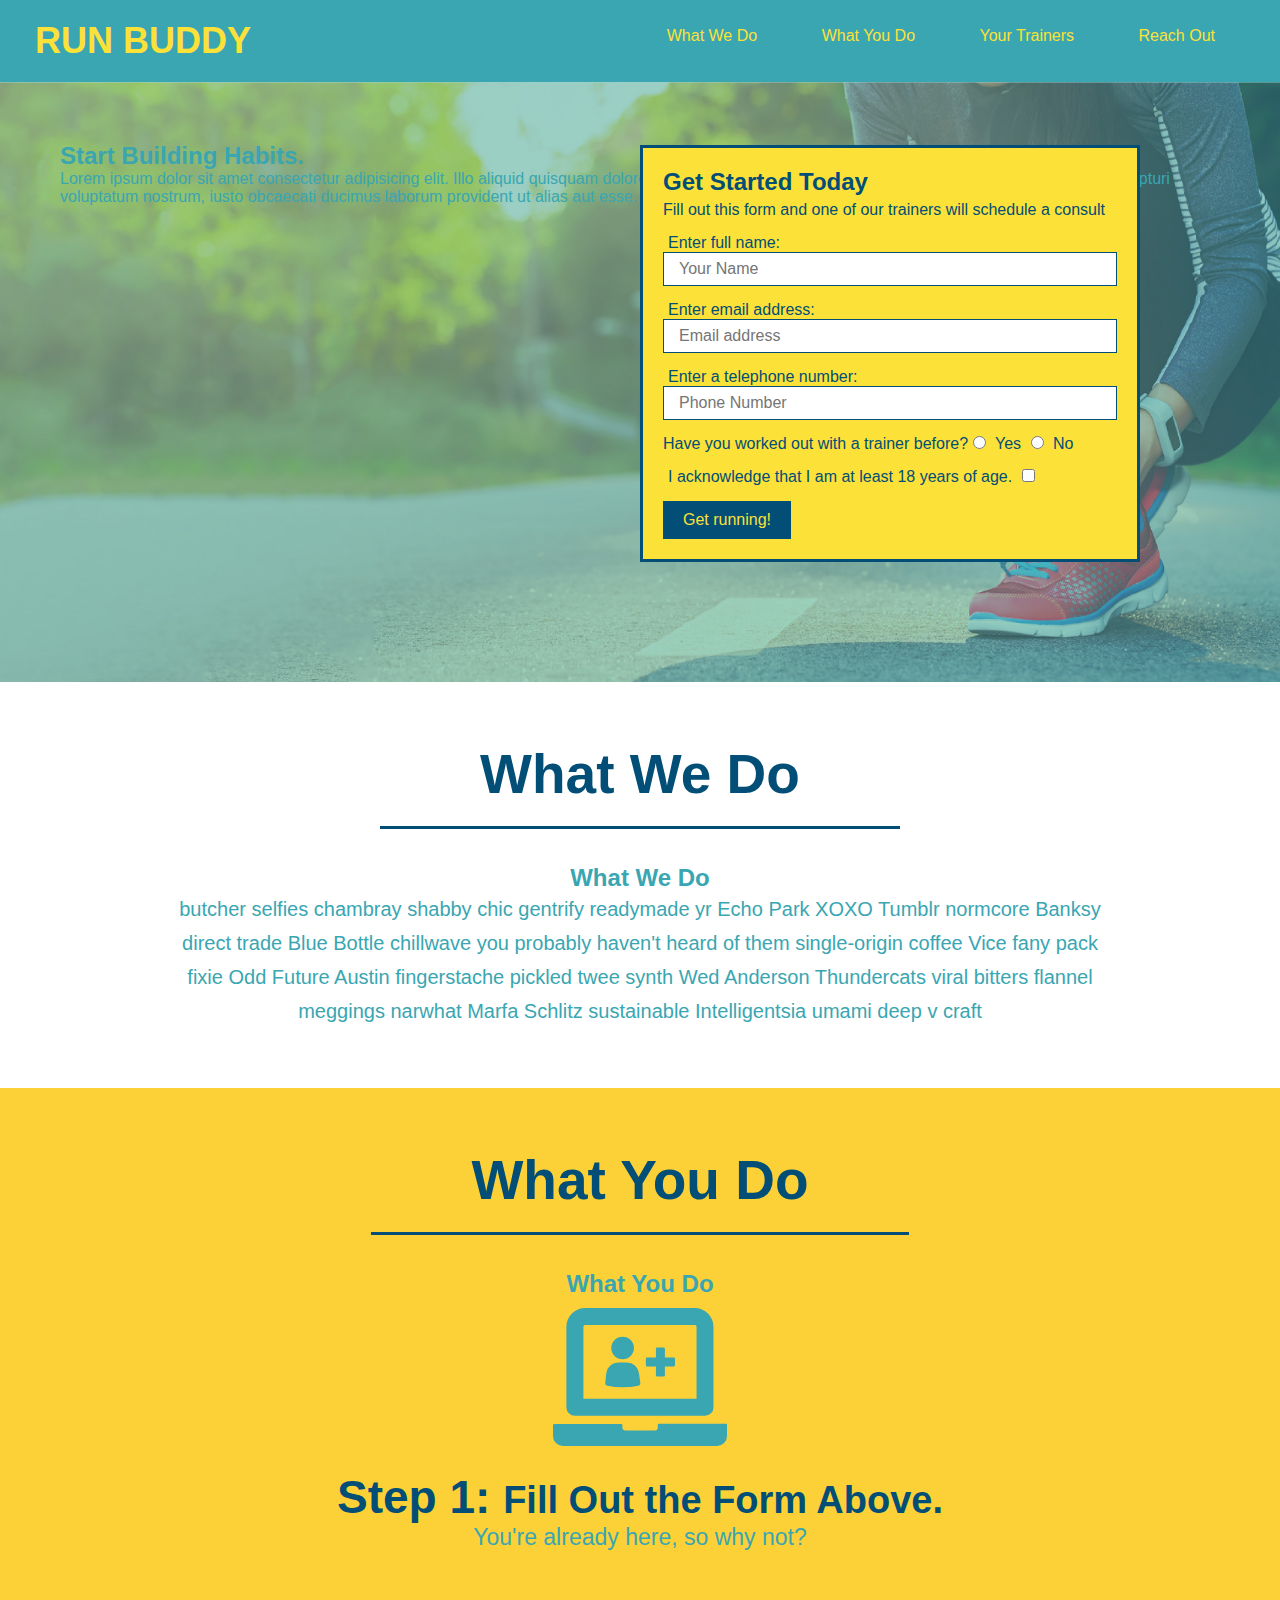
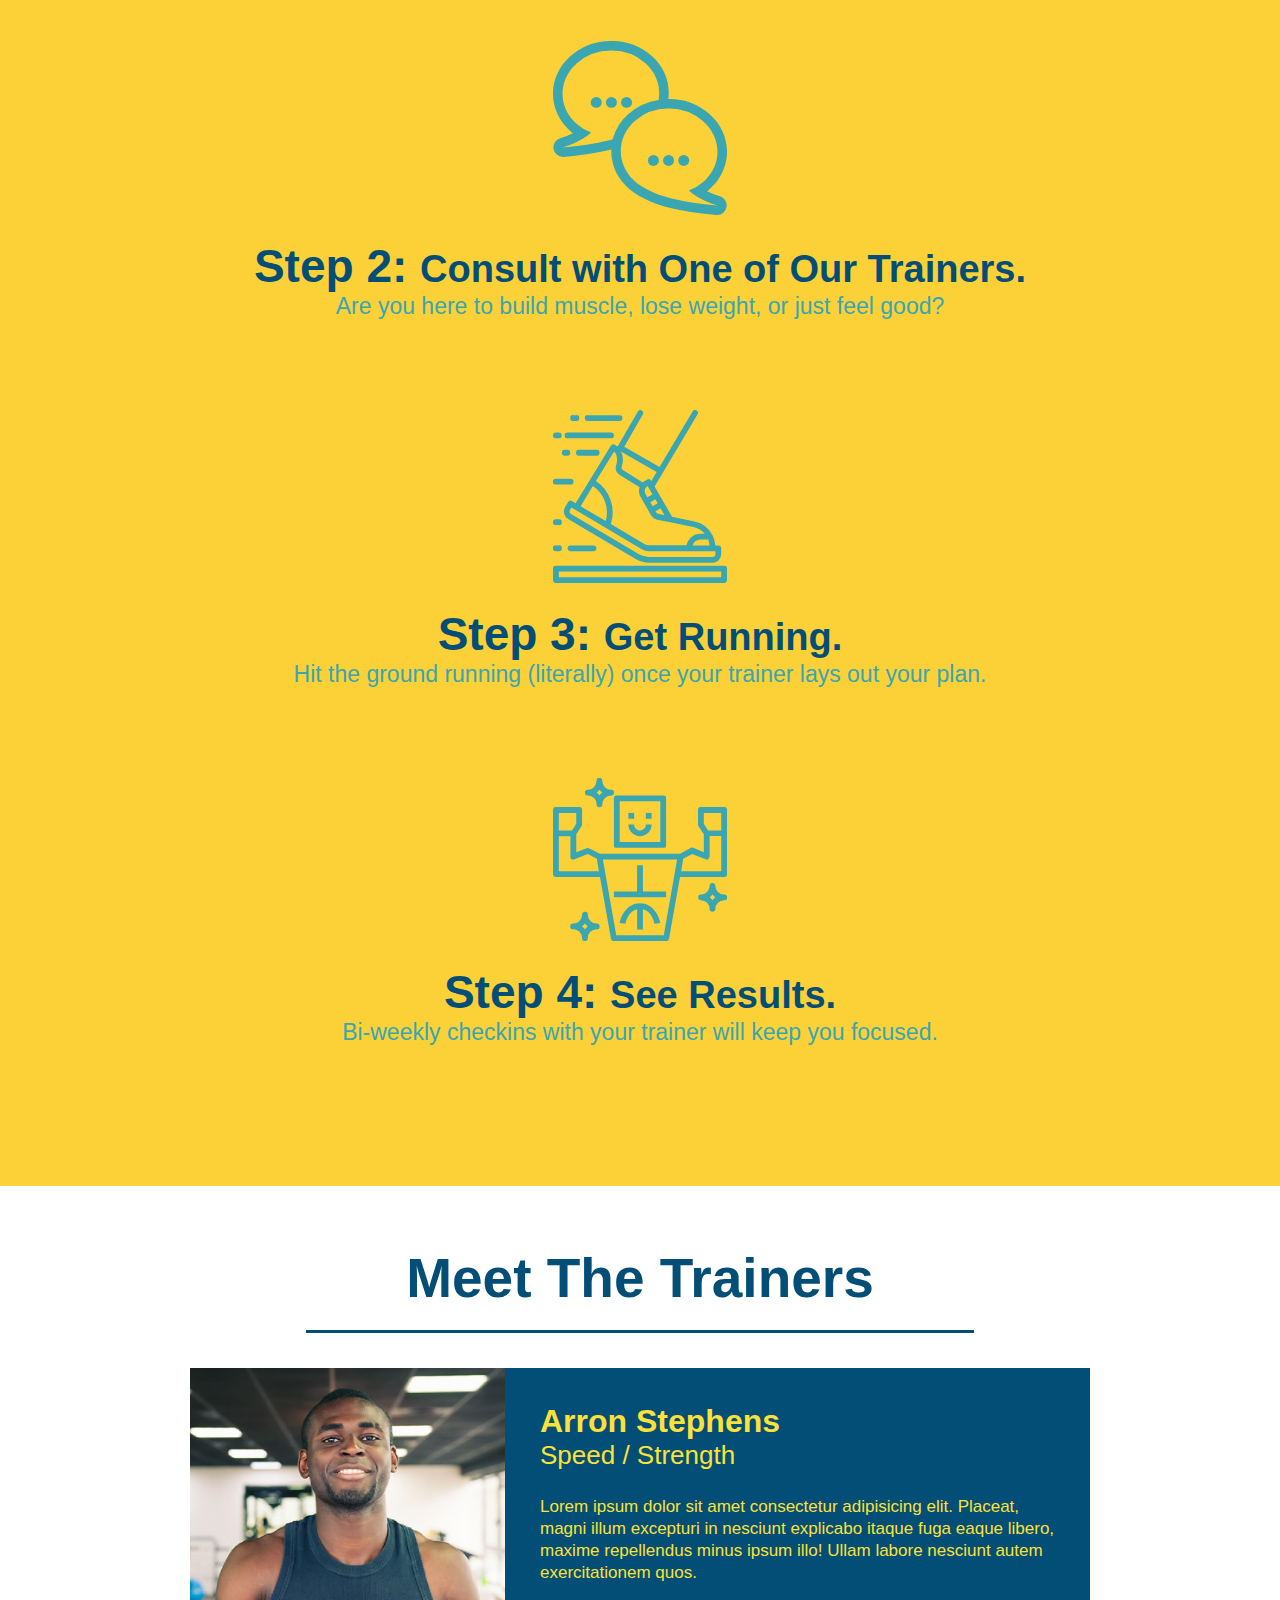
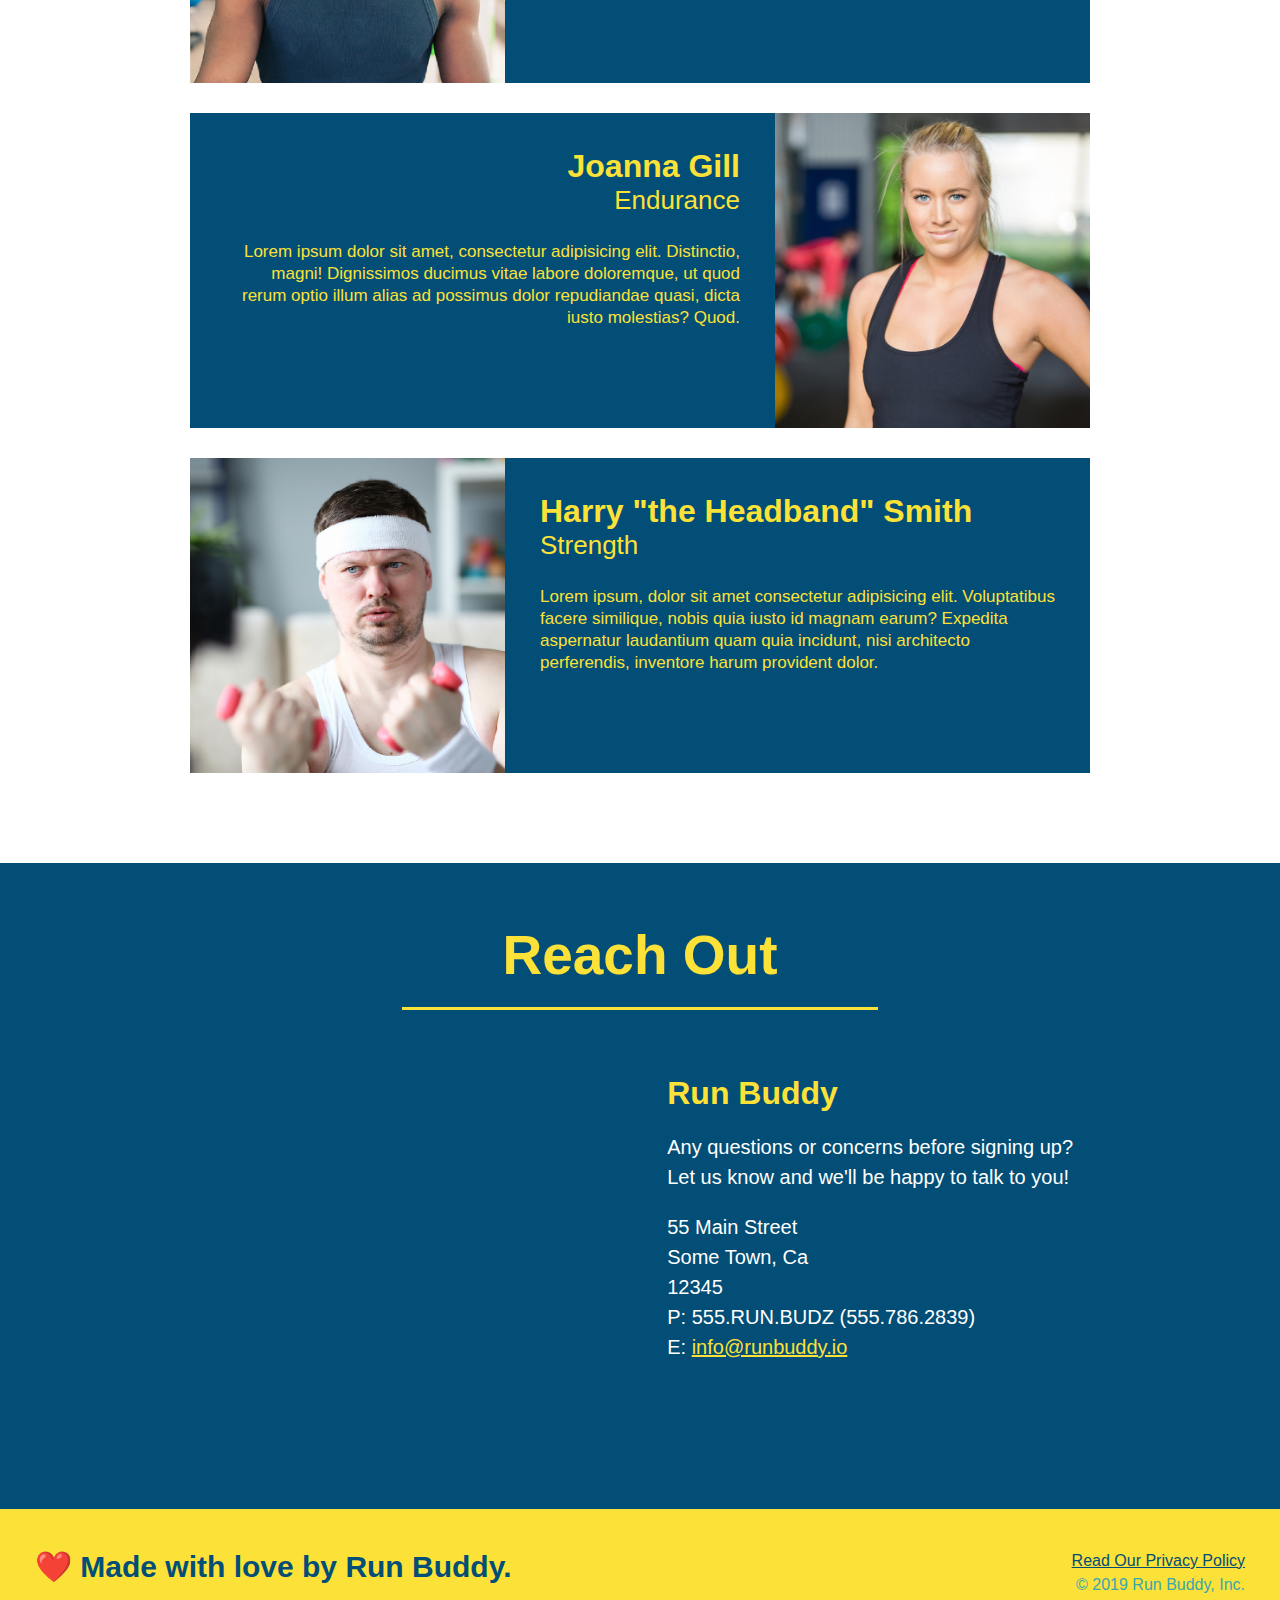
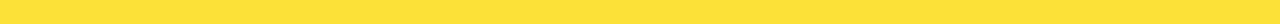
==== index.html @ 06fee49a "add content to hero, replace image" ====
<!DOCTYPE html>
<html lang="en">

  <head>
    <link rel="stylesheet" href="./assets/css/style.css" />
    <meta charset="UTF-8" />
    <title>Run Buddy</title>
  </head>
  <body>
    <!-- navigation -->
    <header>
      <h1>
        <a href="/">RUN BUDDY</a>
      </h1>
      <nav>
        <!-- Unordered list element -->
        <ul>
          <!-- List item element -->
          <li>
            <!-- Anchor element -->
            <a href="#what-we-do">What We Do</a>
          </li>
          <li>
            <a href="#what-you-do">What You Do</a>
          </li>
          <li>
            <a href="#your-trainers">Your Trainers</a>
          </li>
          <li>
            <a href="#reach-out">Reach Out</a>
          </li>
        </ul>
      </nav>
    </header>
    
    <!--hero/jumbotron -->
    <section class="hero">
      <div class="hero-cta">        
        <h2>Start Building Habits.</h2>
        <p>
          Lorem ipsum dolor sit amet consectetur adipisicing elit. Illo aliquid quisquam dolorem quod corporis, expedita accusantium temporibus repellendus, excepturi voluptatum nostrum, iusto obcaecati ducimus laborum provident ut alias aut esse.
        </p>
      </div>
      <div class="hero-form">
        <h3>Get Started Today</h3>
        <p>Fill out this form and one of our trainers will schedule a consult</p>
      <!-- Add form element-->
      <form>
        <label for="name">Enter full name:</label>
        <input type="text" placeholder="Your Name" name="name" id="name" class="form-input"/>
        <label for="email">Enter email address:</label>
        <input type="text" placeholder="Email address" name="email" id="email" class="form-input"/>
        <label for="phone">Enter a telephone number:</label>
        <input type="tel" placeholder="Phone Number" name="phone" id="phone" class="form-input"/>
        <p>
          Have you worked out with a trainer before?
          <input type="radio" name="trainer-confirm" id="trainer-yes" />
          <label for="trainer-yes">Yes</label>
          <input type="radio" name="trainer-confirm" id="trainer-no" />
          <label for="trainer-no">No</label>
        </p>
        <p>
          <label for="checkbox" >
          I acknowledge that I am at least 18 years of age.
          </label>
          <input type="checkbox" name="age-confirm" id="checkbox" />
        </p>
        <button type="submit">
          Get running!
        </button>
      </form>
    </section>

    <!--"what we do" section -->
    <section id="what-we-do" class="intro">
      <h2 class="section-title primary-border">What We Do</h2>
      <h2>What We Do</h2>
      <p>
        butcher selfies chambray shabby chic gentrify readymade yr Echo Park XOXO Tumblr normcore Banksy direct trade Blue Bottle chillwave you probably haven't heard of them single-origin coffee Vice fany pack fixie Odd Future Austin fingerstache pickled twee synth Wed Anderson Thundercats viral bitters flannel meggings narwhat Marfa Schlitz sustainable Intelligentsia umami deep v craft
      </p>
    </section>

    <!-- "what you do" section --> 
    <section id="what-you-do" class="steps">
      <h2 class="section-title secondary-border">What You Do</h2>
      <h2>What You Do</h2> 


      <div>
        <!-- insert this img element -->
        <img src="./assets/images/step-1.svg" alt="" />
        <h3>Step 1: <span>Fill Out the Form Above.</span></h3>
        <p>You're already here, so why not?</p>
      </div>


      <div>
        <img src="./assets/images/step-2.svg" alt="" />
        <h3> Step 2: <span>Consult with One of Our Trainers.</span></h3>
        <p>Are you here to build muscle, lose weight, or just feel good?</p>
      </div>


      <div>
        <img src="./assets/images/step-3.svg" alt="" />
        <h3>Step 3: <span>Get Running.</span></h3>
        <p>Hit the ground running (literally) once your trainer lays out your plan.</p>
      </div>


      <div>
        <img src="./assets/images/step-4.svg" alt="" />
        <h3>Step 4: <span>See Results.</span></h3>
        <p>Bi-weekly checkins with your trainer will keep you focused.</p>
      </div>
    </section>

    <!-- "meet the trainers" section -->
    <section id="your-trainers" class="trainers">
      <h2 class="section-title primary-border">
        Meet The Trainers
      </h2>
      <!-- first trainer bio -->
      <article class="trainer">
        <img src="./assets/images/trainer-1.jpg" alt="Arron Stephens in his workout clothes, ready to pump iron" />
        <div class="trainer-bio text-left">
          <h3>Arron Stephens</h3>
          <h4>Speed / Strength</h4>
          <p>Lorem ipsum dolor sit amet consectetur adipisicing elit. Placeat, magni illum excepturi in nesciunt explicabo itaque fuga eaque libero, maxime repellendus minus ipsum illo! Ullam labore nesciunt autem exercitationem quos.
          </p>
        </div>
      </article>

      <!-- second trainer bio -->
      <article class="trainer">
        <div class="trainer-bio text-right">
          <h3>Joanna Gill</h3>
          <h4>Endurance</h4>
          <p>
            Lorem ipsum dolor sit amet, consectetur adipisicing elit. Distinctio, magni! Dignissimos ducimus vitae labore doloremque, ut quod rerum optio illum alias ad possimus dolor repudiandae quasi, dicta iusto molestias? Quod.
          </p>
        </div>
        <img src="./assets/images/trainer-2.jpg" alt="Joanna Gill cooling off after a workout" />
      </article>
      
      <!--third trainer bio -->
      <article class="trainer">
        <img src="./assets/images/trainer-3.jpg" alt="Harry Smith wearing a headband and lifting comically small pink weights" />
        <div class="trainer-bio text-left">
          <h3>Harry "the Headband" Smith</h3>
          <h4>Strength</h4>
          <p>Lorem ipsum, dolor sit amet consectetur adipisicing elit. Voluptatibus facere similique, nobis quia iusto id magnam earum? Expedita aspernatur laudantium quam quia incidunt, nisi architecto perferendis, inventore harum provident dolor.
          </p>
        </div>
      </article>
    </section>

    <!-- "reach out" section -->
    <section id="reach-out" class="contact">
      <h2 class="section-title secondary-border">Reach Out</h2>
      <div class="contact-info">
        <iframe src="https://www.google.com/maps/embed?pb=!1m18!1m12!1m3!1d3146.0107711907854!2d-120.42504448426425!3d37.95353447972734!2m3!1f0!2f0!3f0!3m2!1i1024!2i768!4f13.1!3m3!1m2!1s0x8090c46e315aaf1b%3A0xb32d2fcd2023b726!2sMain%20St%2C%20Jamestown%2C%20CA%2095327!5e0!3m2!1sen!2sus!4v1654198499912!5m2!1sen!2sus" width="600" height="450" style="border:0;" allowfullscreen="" loading="lazy" referrerpolicy="no-referrer-when-downgrade"
          style="border:0;"
          allowfullscreen=""
          loading="lazy">
        </iframe>
        <div class="contact-info">
          <h3>Run Buddy</h3>
          <p>
            Any questions or concerns before signing up?
            <br />
            Let us know and we'll be happy to talk to you!
          </p>
          <address>
            55 Main Street <br />
            Some Town, Ca <br />
            12345 <br />
            P: 555.RUN.BUDZ (555.786.2839) <br/>
            E: <a href="mailto:info@runbuddy.io">info@runbuddy.io</a>
          </address>
        </div>
      </div>
    </section>

    <!-- footer -->
    <footer>
      <h2>❤️ Made with love by Run Buddy.</h2>
      <div>
        <a href="#">Read Our Privacy Policy</a><br />
        &copy; 2019 Run Buddy, Inc.
      </div>
    </footer>
    
  </body>
</html>
---- assets/css/style.css ----
*{
  margin: 0;
  padding: 0;
  box-sizing: border-box;
}

body {
  /* more on this crazy alphanumerical value in a minute! */
  color: #39a6b2;
  font-family: Helvetica, Arial, sans-serif;
}

/* apply styles to <header> */
header{
  padding: 20px 35px;
  background-color: #39a6b2;
}

header h1{
  font-weight: bold;
  font-size: 36px; 
  color: #fce138;
  margin: 0;
  display: inline;
}

header a {
  text-decoration: none;
  color: #fce138;
}

header nav {
  float: right;
  margin: 7px 0;
}

header nav ul li {
  display: inline;
}

header nav ul li a {
  margin: 0 30px;
  font-weight: lighter;
  font-size: 22 px;
}

footer {
  background: #fce138;
  width: 100%;
  padding: 40px 35px;
}

footer h2 {
  display: inline;
  color: #024e76;
  font-size: 30px;
  margin: 0;
}

footer div {
  float: right;
  line-height: 1.5;
  text-align: right;
}

footer a {
  color: #024e76;
}

section{
  padding: 60px;
}

/* Hero Style Start */
.hero {  
  background-image: url("../images/hero-bg.jpg");
  height: 600px;
  background-size: cover;
  background-position: center;
  position: relative;
}
/* Hero Style End */

.hero-form {
  border: 3px solid #024e76;
  background-color: #fce138;
  padding: 20px;
  width: 500px;
  color: #024e76;
  position: absolute;
  bottom: 120px;
  right: 140px;
}

.hero-form h3 {
  font-size: 24px;
  margin: 0;
}

.hero-form p {
  margin: 5px 0 15px 0;
}

.building-habits {
  text-align: right italic;
  
}

.form-input {
  border: 1px solid #024e76;
  display: block;
  padding: 7px 15px;
  font-size: 16px;
  color: #024e76;
  width: 100%;
  margin-bottom: 15px;
}

.hero-form label {
  margin: 0 5px;
}

.hero-form button {
  border: none;
  padding: 10px 20px;
  background-color: #024e76;
  color: #fce138;
  font-size: 16px;
}

/* Hero Styles End */

.intro {
  text-align: center;
}

.intro p {
  line-height: 1.7;
  color: #39a6b2;
  width: 80%;
  font-size: 20px;
  margin: 0 auto;
}

.steps {
  text-align: center;
  background: #fcd138;
}

.section-title {
  font-size: 55px;
  color: #024e76;
  margin-bottom: 35px;
  padding: 0 100px 20px 100px;
  display: inline-block;
  border-bottom: 3px solid;
}

.primary-border {
  border-color: #fce138;
}

.secondary-border {
  border-color: #39a6b2;
}

.steps div {
  margin-bottom: 80px;
}

.steps img {
  width: 15%;
  margin: 10px 0;
}

.steps h3 {
  color: #024e76;
  font-size: 46px;
  margin-top: 10px;
}

.steps p {
  color: #39a6b2;
  font-size: 23px;
}

.steps span {
  font-size: 38px;
}

.trainers {
  text-align: center;
}

.trainer {
  width: 900px;
  margin: 0 auto 30px auto;
  background: #024e76;
  color: #fce138;
  overflow: auto
}

.trainer img {
  width: 35%;
  float: left;
}

.trainer-bio {
  padding: 35px;
  float: left;
  width: 65%;
}

.text-left {
  text-align: left;
}

.text-right {
  text-align: right;
}

.trainer-bio h3 {
  font-size: 32px;
  margin-bottom: 8 px;
}

.trainer-bio h4 {
  font-weight: lighter;
  font-size: 26px;
  margin-bottom: 25px;
}

.trainer-bio p {
  font-size: 17px;
  line-height: 1.3;
}

.section-title {
  font-size: 55px;
  display: inline-block;
  padding: 0 100px 20px 100px;
  border-bottom: 3px solid;
  margin-bottom: 35px;
  color:#024e76;
}

/* REACH OUT STYLES START */

.contact {
  text-align: center;
  background-color: #024e76;
}

.contact h2 {
  color:#fce138;
}

.contact-info iframe {
  width: 400px;
  height: 400px;
}

.contact-info div {
  width: 410px;
  display: inline-block;
  vertical-align: top;
  text-align: left;
  margin: 30px 0 0 60px;
  color: white;
}

.contact-info h3 {
  color: #fce138;
  font-size: 32px;
}

.contact-info p, .contact-info address {
  margin: 20px 0;
  line-height: 1.5;
  font-size: 20px;
  font-style: normal;
}

.contact-info a {
  color: #fce138;
}

/* REACH OUT STYLES END */
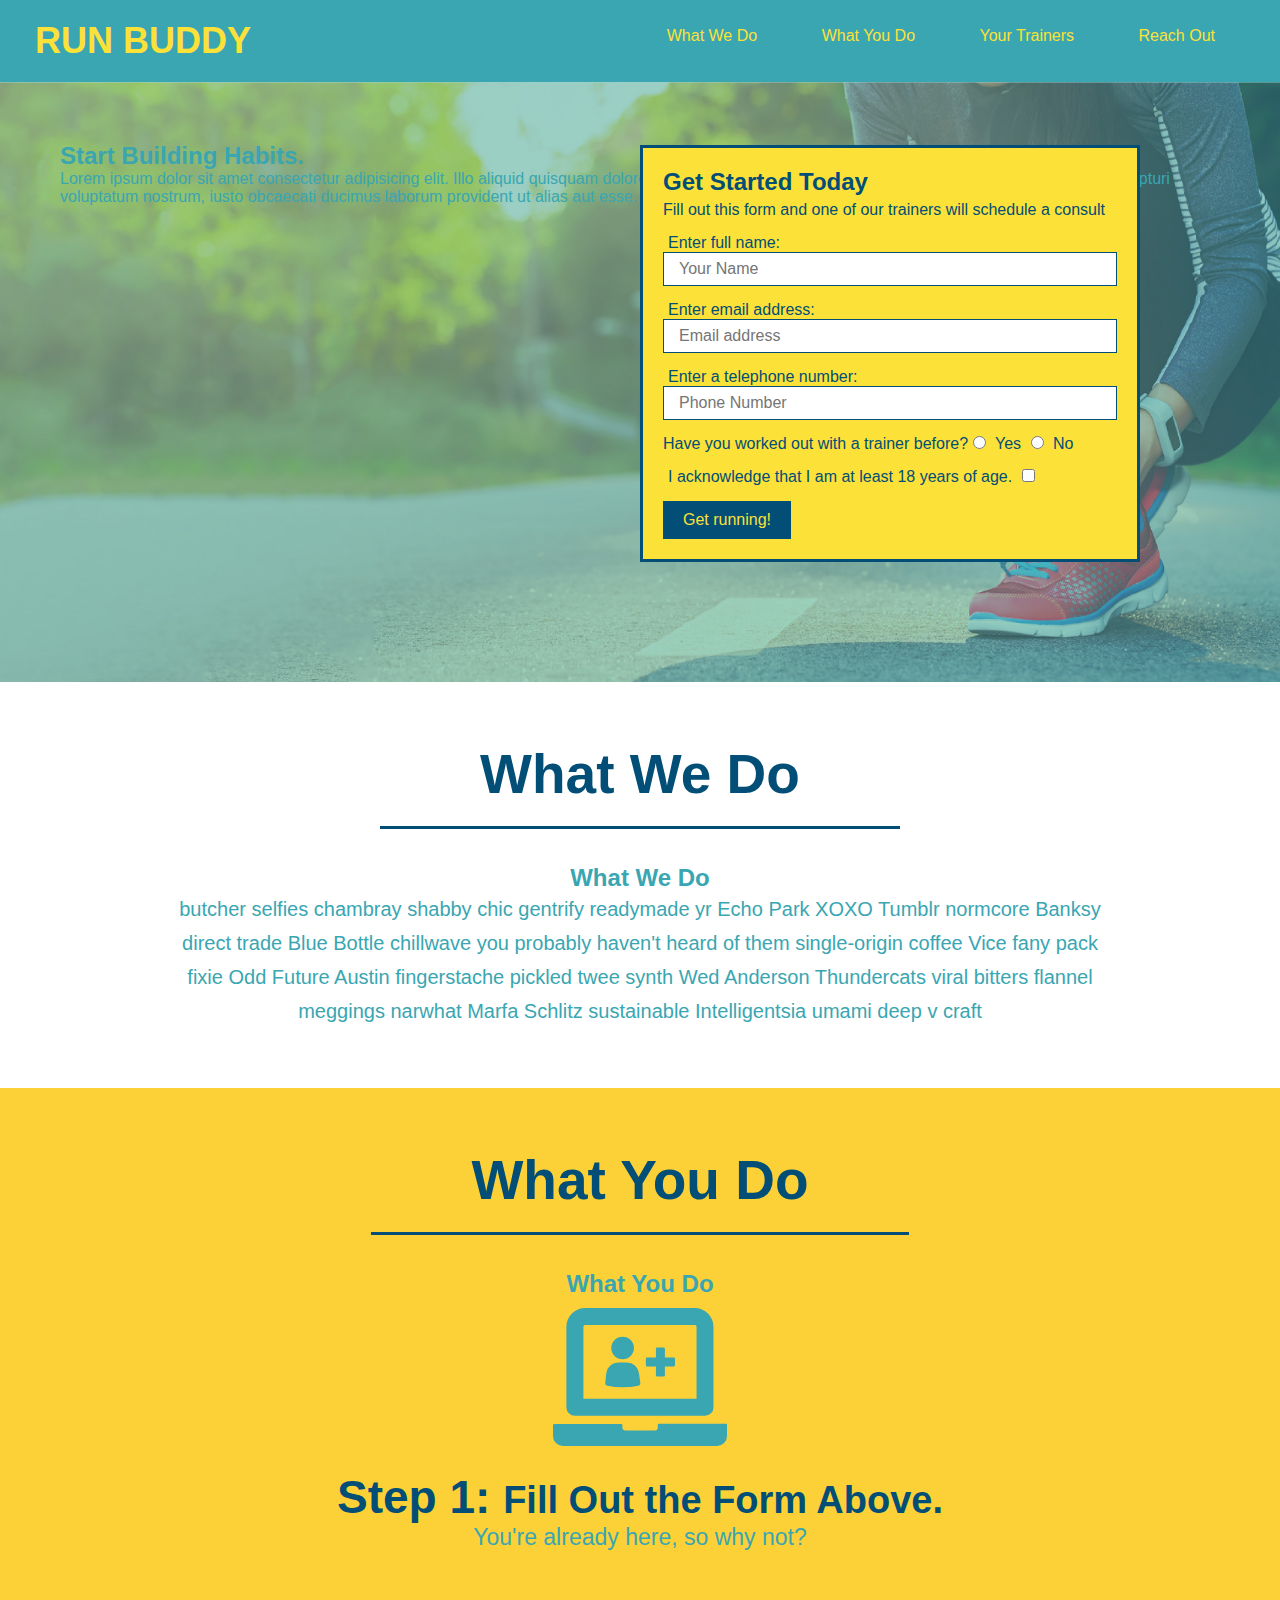
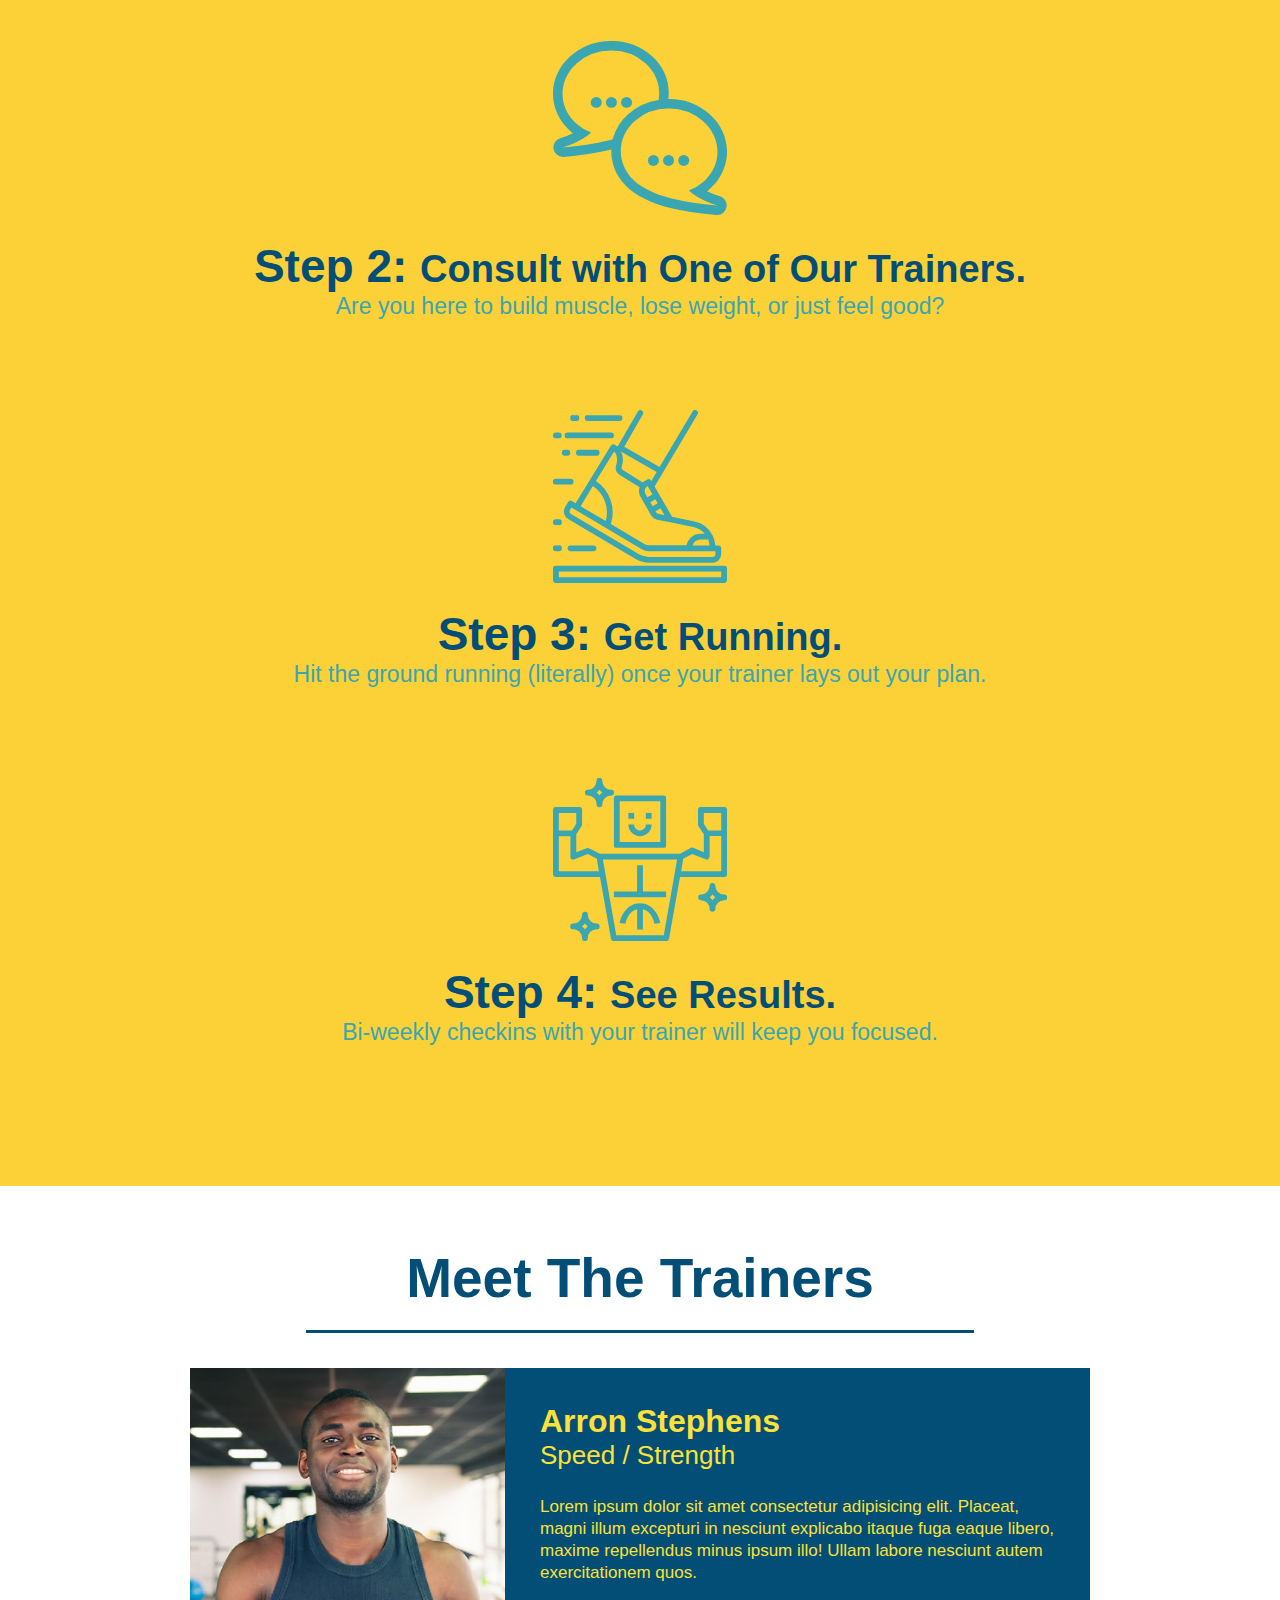
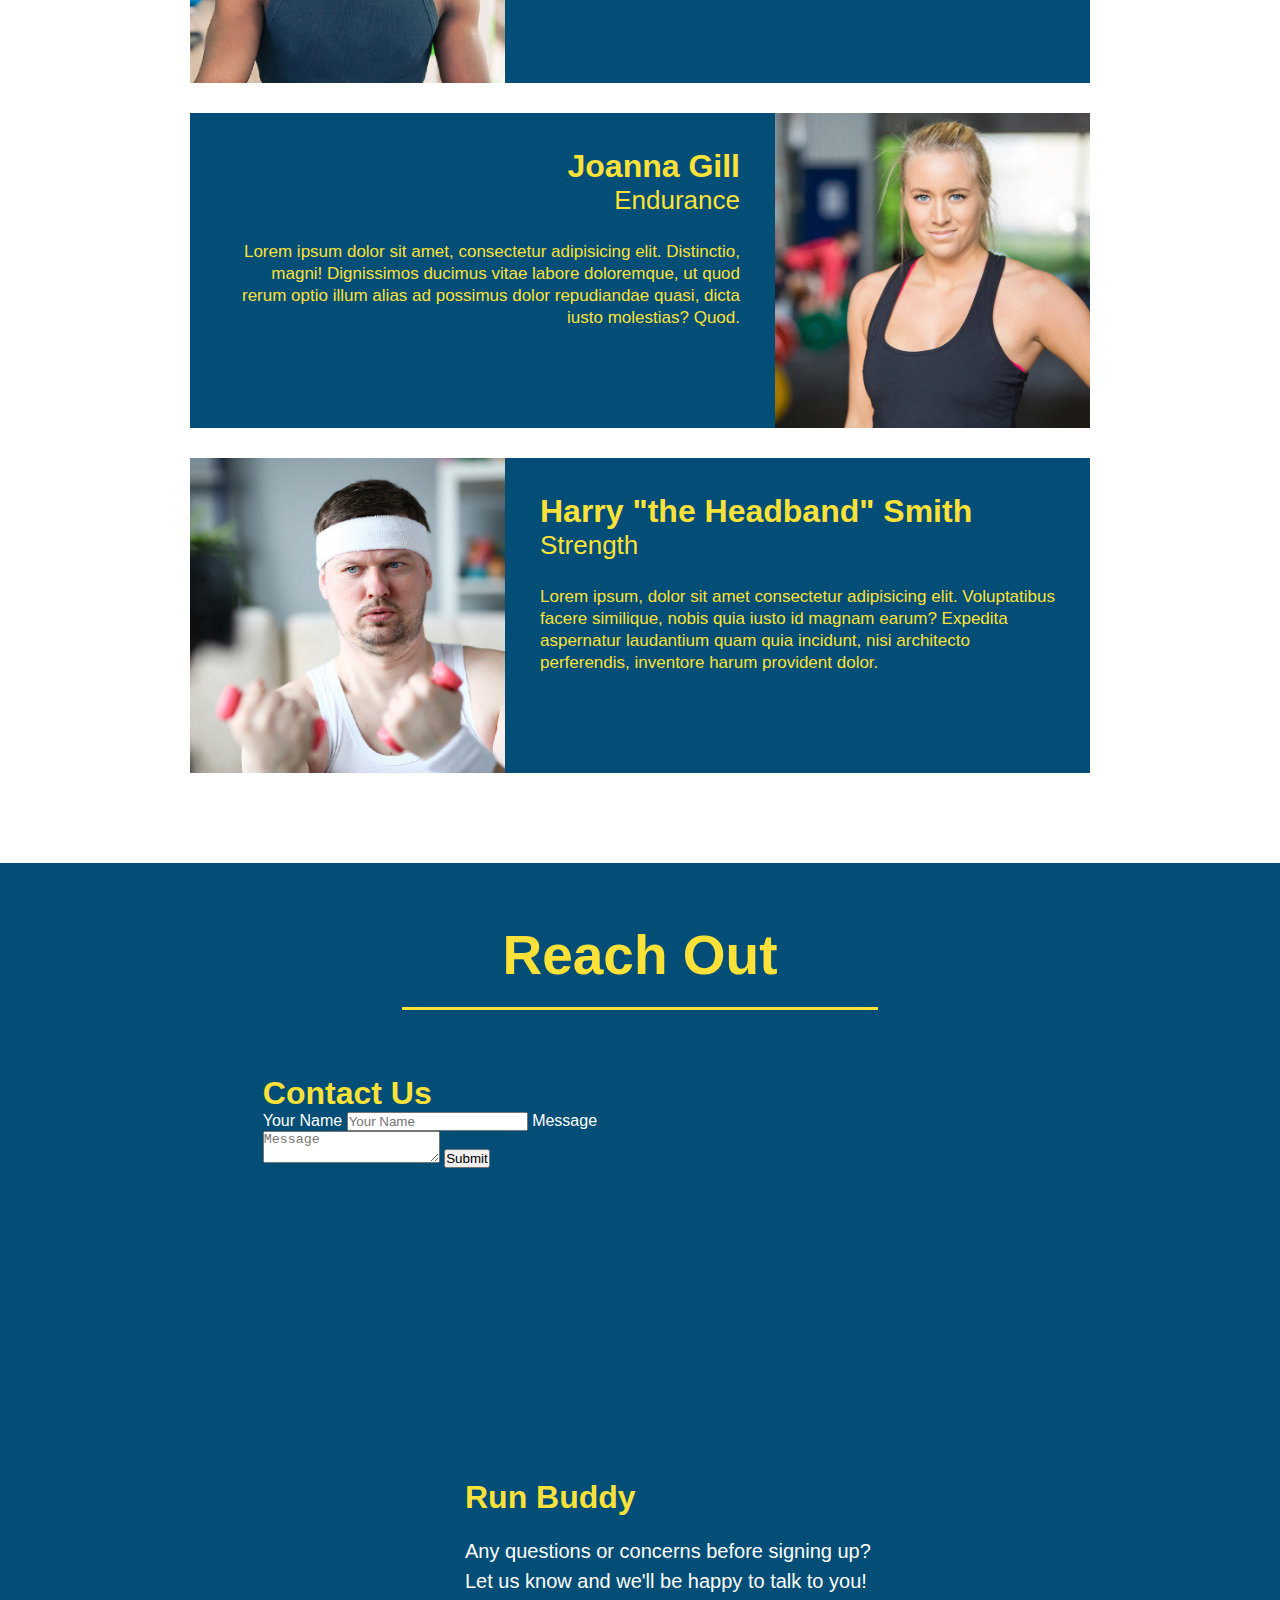
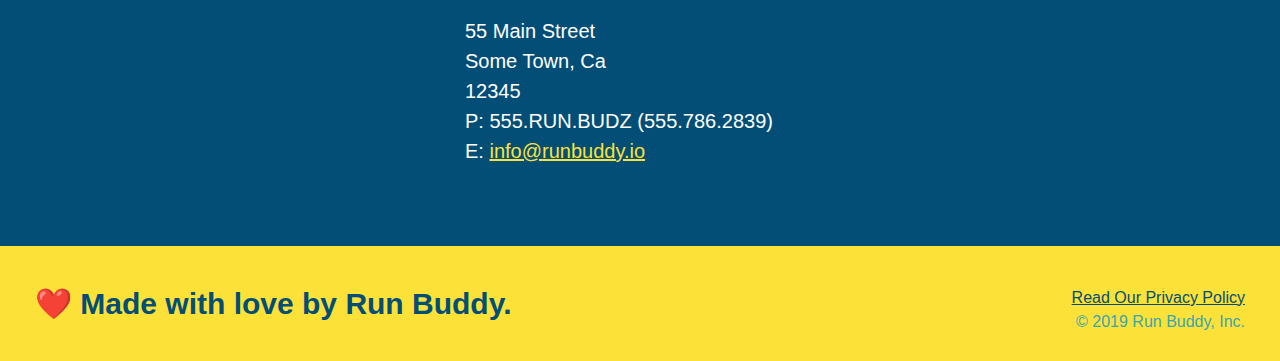
==== commit ecc444e1: "add contact form" ====
--- a/index.html
+++ b/index.html
@@ -159,6 +159,20 @@
     <section id="reach-out" class="contact">
       <h2 class="section-title secondary-border">Reach Out</h2>
       <div class="contact-info">
+      <div class="contact-form">
+        <h3>Contact Us</h3>
+        <form>
+          <label for="contact-name">Your Name</label>
+          <input type="text" id="contact-name" placeholder="Your Name" />
+
+
+          <label for="contact-message">Message</label>
+          <textarea id="contact-message" placeholder="Message"></textarea>
+
+
+          <button type="submit">Submit</button>
+        </form>
+      </div>
         <iframe src="https://www.google.com/maps/embed?pb=!1m18!1m12!1m3!1d3146.0107711907854!2d-120.42504448426425!3d37.95353447972734!2m3!1f0!2f0!3f0!3m2!1i1024!2i768!4f13.1!3m3!1m2!1s0x8090c46e315aaf1b%3A0xb32d2fcd2023b726!2sMain%20St%2C%20Jamestown%2C%20CA%2095327!5e0!3m2!1sen!2sus!4v1654198499912!5m2!1sen!2sus" width="600" height="450" style="border:0;" allowfullscreen="" loading="lazy" referrerpolicy="no-referrer-when-downgrade"
           style="border:0;"
           allowfullscreen=""
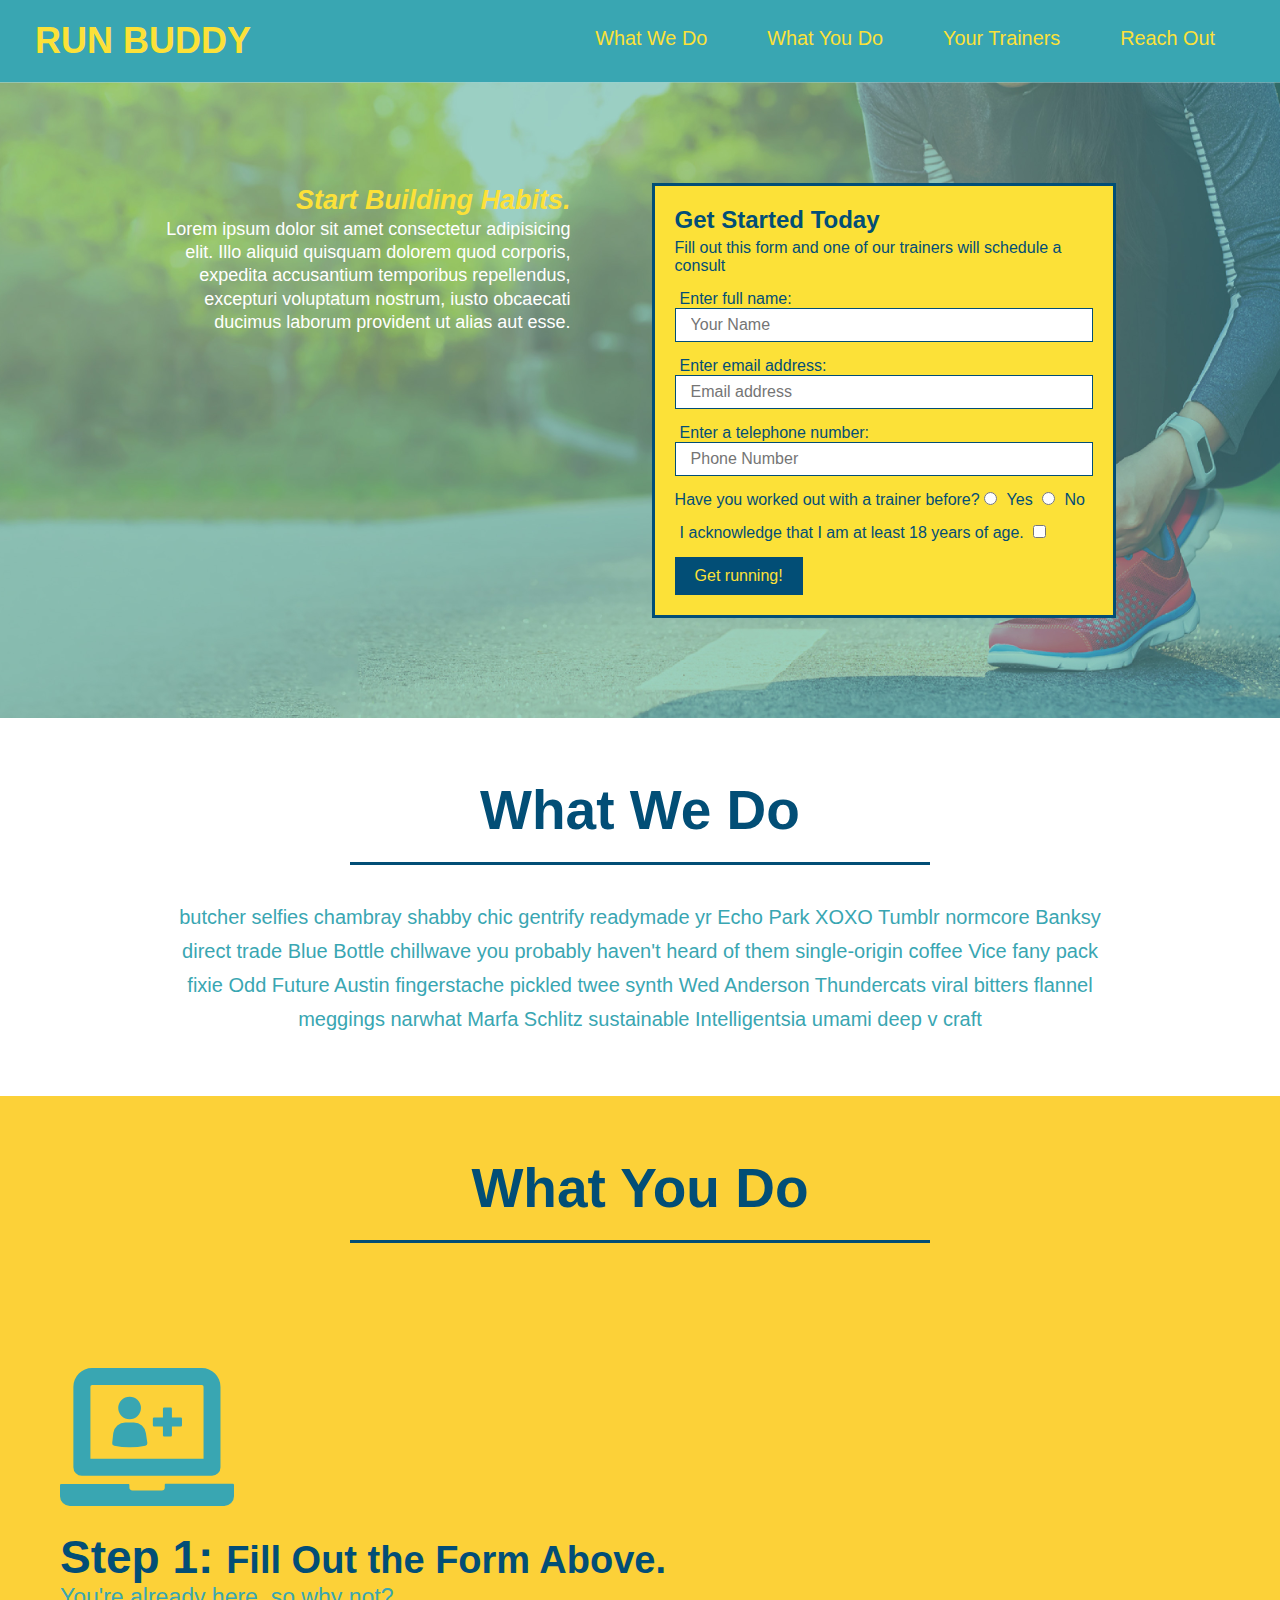
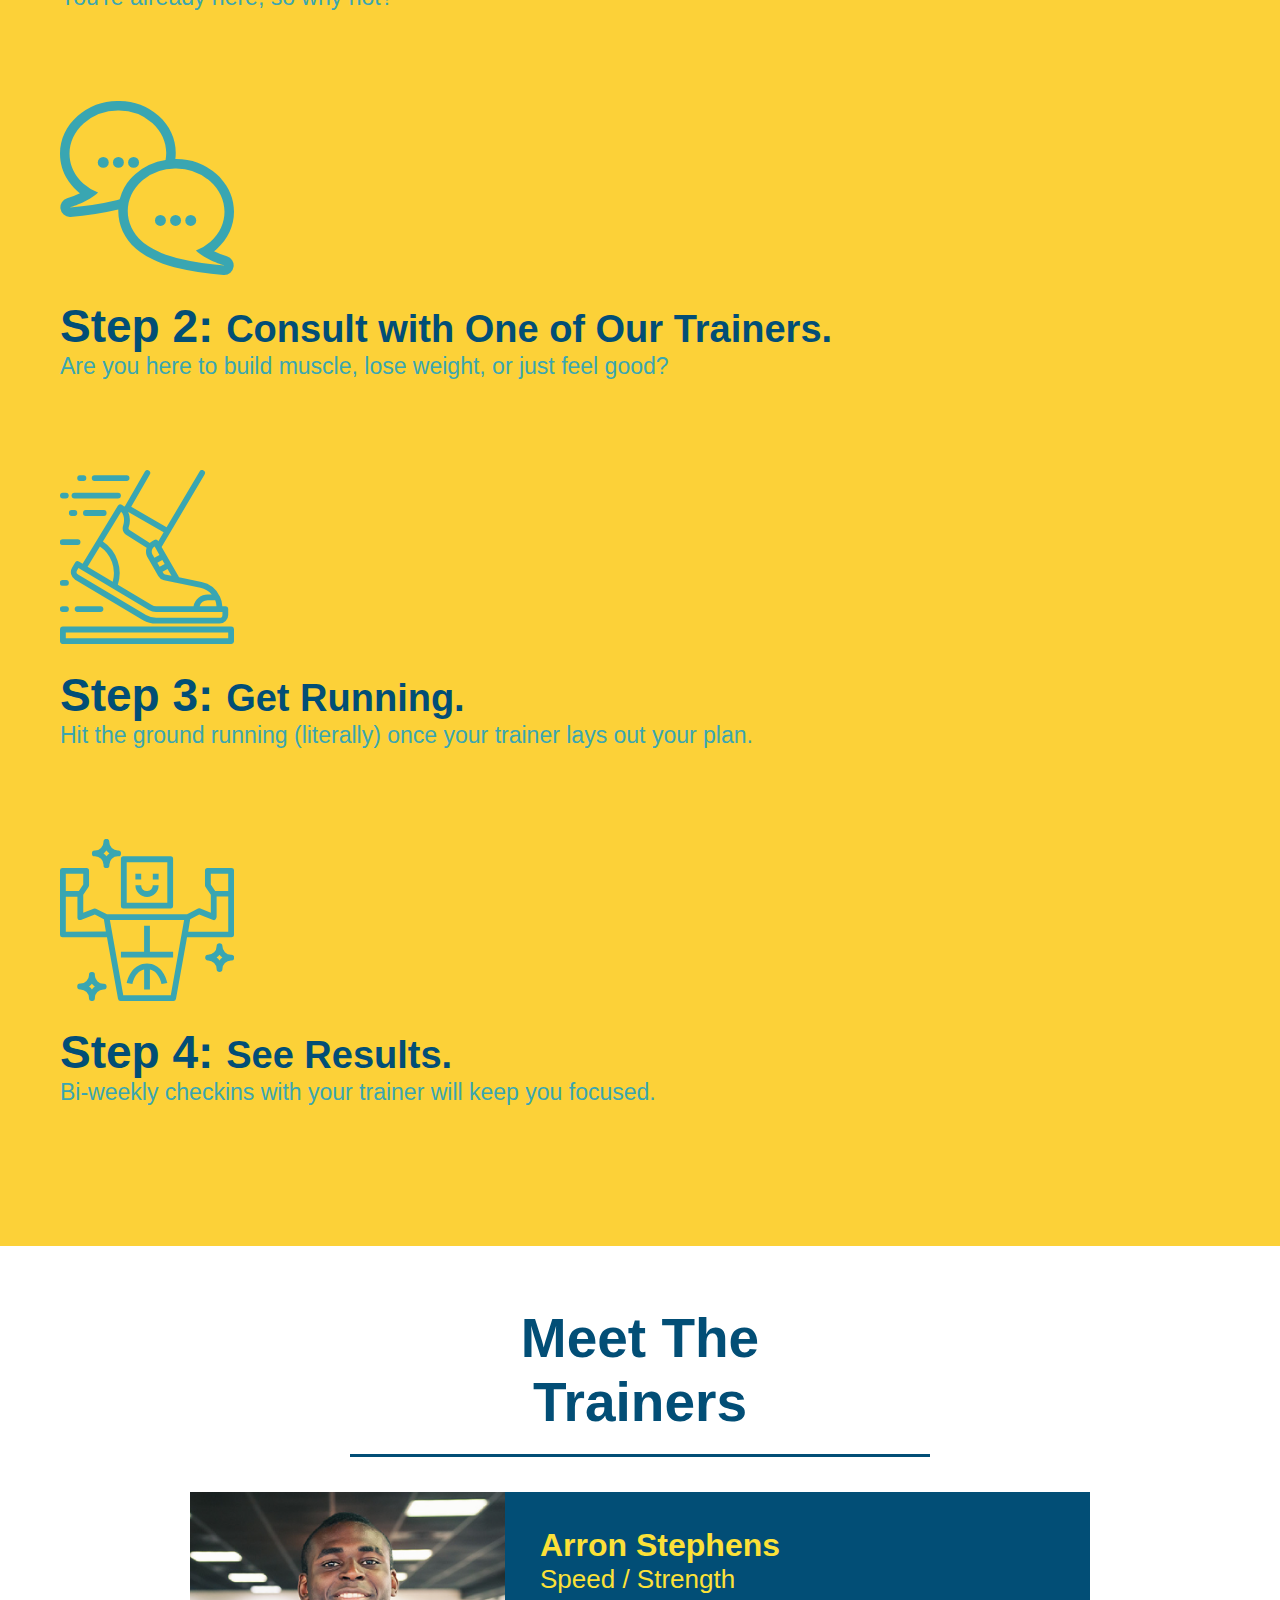
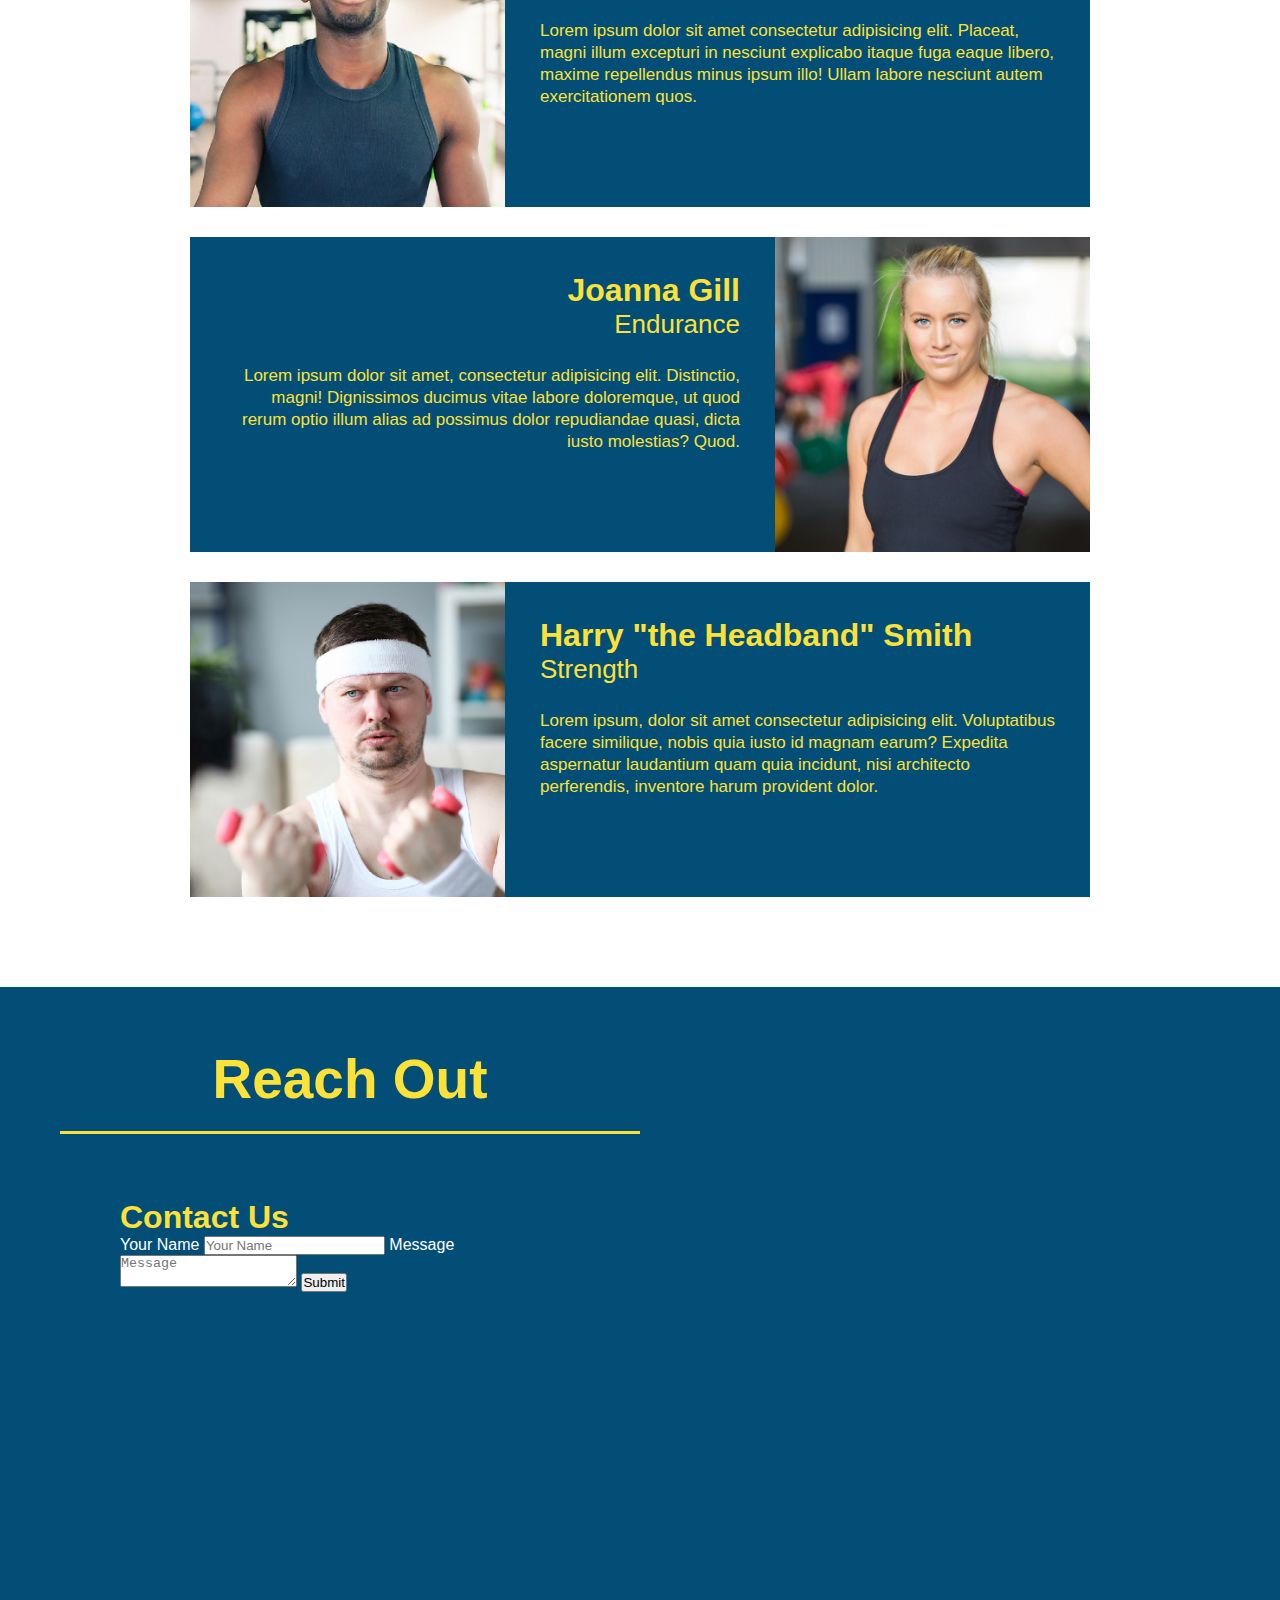
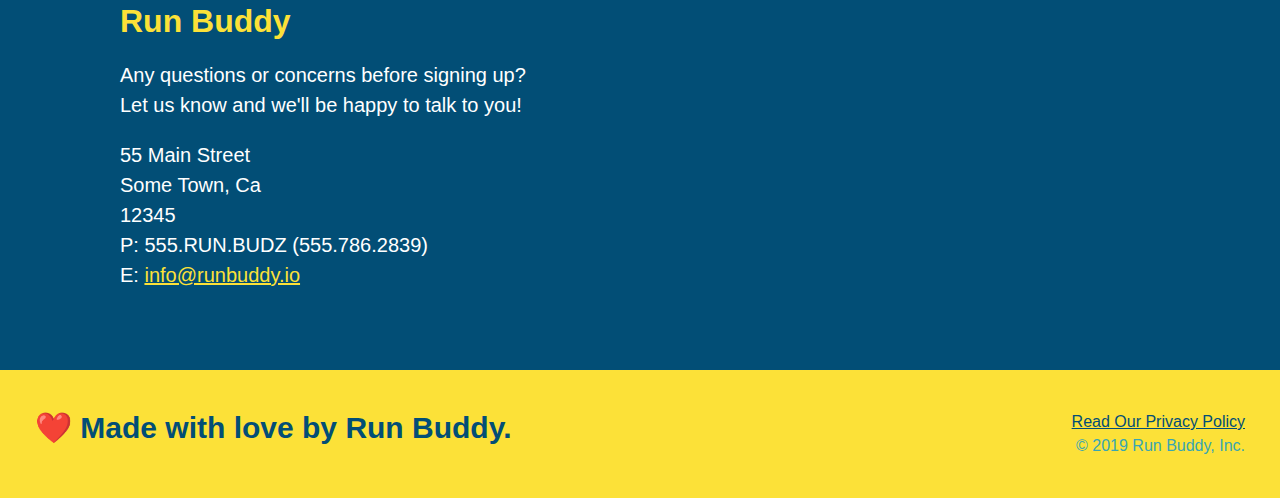
==== commit ecbf2bb0: "added flexbox elements" ====
--- a/index.html
+++ b/index.html
@@ -73,17 +73,25 @@
 
     <!--"what we do" section -->
     <section id="what-we-do" class="intro">
-      <h2 class="section-title primary-border">What We Do</h2>
-      <h2>What We Do</h2>
+    <div class="flex-row">
+      <h2 class="section-title primary-border">
+        What We Do
+      </h2>
+      </div>
+      <div class="flex-row">
       <p>
         butcher selfies chambray shabby chic gentrify readymade yr Echo Park XOXO Tumblr normcore Banksy direct trade Blue Bottle chillwave you probably haven't heard of them single-origin coffee Vice fany pack fixie Odd Future Austin fingerstache pickled twee synth Wed Anderson Thundercats viral bitters flannel meggings narwhat Marfa Schlitz sustainable Intelligentsia umami deep v craft
       </p>
+      </div>
     </section>
 
     <!-- "what you do" section --> 
     <section id="what-you-do" class="steps">
-      <h2 class="section-title secondary-border">What You Do</h2>
-      <h2>What You Do</h2> 
+      <div class="flex-row">
+      <h2 class="section-title secondary-border">
+        What You Do
+      </h2> 
+      </div>
 
 
       <div>
@@ -117,9 +125,12 @@
 
     <!-- "meet the trainers" section -->
     <section id="your-trainers" class="trainers">
+      <div class="flex-row">
       <h2 class="section-title primary-border">
         Meet The Trainers
       </h2>
+      </div>
+
       <!-- first trainer bio -->
       <article class="trainer">
         <img src="./assets/images/trainer-1.jpg" alt="Arron Stephens in his workout clothes, ready to pump iron" />
@@ -157,7 +168,12 @@
 
     <!-- "reach out" section -->
     <section id="reach-out" class="contact">
-      <h2 class="section-title secondary-border">Reach Out</h2>
+      <div class="flex-box">
+      <h2 class="section-title secondary-border">
+        Reach Out
+      </h2>
+      </div>
+
       <div class="contact-info">
       <div class="contact-form">
         <h3>Contact Us</h3>
--- a/assets/css/style.css
+++ b/assets/css/style.css
@@ -14,6 +14,9 @@
 header{
   padding: 20px 35px;
   background-color: #39a6b2;
+  display: flex;
+  justify-content: space-between;
+  flex-wrap: wrap;
 }
 
 header h1{
@@ -21,7 +24,6 @@
   font-size: 36px; 
   color: #fce138;
   margin: 0;
-  display: inline;
 }
 
 header a {
@@ -30,35 +32,40 @@
 }
 
 header nav {
-  float: right;
   margin: 7px 0;
 }
 
-header nav ul li {
-  display: inline;
-}
+header nav ul {
+  display: flex;
+  flex-wrap: wrap;
+  justify-content: space-between;
+  align-items: center;
+  list-style: none;
+}
+  
 
 header nav ul li a {
   margin: 0 30px;
   font-weight: lighter;
-  font-size: 22 px;
+  font-size: 1.55vw;
 }
 
 footer {
   background: #fce138;
   width: 100%;
   padding: 40px 35px;
+  display: flex;
+  justify-content: space-between;
+  flex-wrap: wrap;
 }
 
 footer h2 {
-  display: inline;
   color: #024e76;
   font-size: 30px;
   margin: 0;
 }
 
 footer div {
-  float: right;
   line-height: 1.5;
   text-align: right;
 }
@@ -74,10 +81,11 @@
 /* Hero Style Start */
 .hero {  
   background-image: url("../images/hero-bg.jpg");
-  height: 600px;
   background-size: cover;
   background-position: center;
-  position: relative;
+  display: flex;
+  justify-content: center;
+  flex-wrap: wrap;
 }
 /* Hero Style End */
 
@@ -85,11 +93,9 @@
   border: 3px solid #024e76;
   background-color: #fce138;
   padding: 20px;
-  width: 500px;
-  color: #024e76;
-  position: absolute;
-  bottom: 120px;
-  right: 140px;
+  color: #024e76;
+  width: 40%;
+  margin: 3.5%;
 }
 
 .hero-form h3 {
@@ -99,6 +105,21 @@
 
 .hero-form p {
   margin: 5px 0 15px 0;
+}
+
+.hero-cta {
+  width: 35%;
+  text-align: right;
+  margin: 3.5%;
+  color: #fff;
+  font-size: 18px;
+  line-height: 1.3;
+}
+
+.hero-cta h2 {
+  font-style: italic;
+  font-size: 55 px;
+  color: #fce138;
 }
 
 .building-habits {
@@ -130,9 +151,6 @@
 
 /* Hero Styles End */
 
-.intro {
-  text-align: center;
-}
 
 .intro p {
   line-height: 1.7;
@@ -140,20 +158,21 @@
   width: 80%;
   font-size: 20px;
   margin: 0 auto;
+  text-align: center;
 }
 
 .steps {
-  text-align: center;
   background: #fcd138;
 }
 
 .section-title {
   font-size: 55px;
   color: #024e76;
-  margin-bottom: 35px;
-  padding: 0 100px 20px 100px;
-  display: inline-block;
   border-bottom: 3px solid;
+  padding-bottom: 20px;
+  text-align: center;
+  margin: 0 auto 35px auto;
+  width: 50%;
 }
 
 .primary-border {
@@ -189,7 +208,7 @@
 }
 
 .trainers {
-  text-align: center;
+  
 }
 
 .trainer {
@@ -247,7 +266,6 @@
 /* REACH OUT STYLES START */
 
 .contact {
-  text-align: center;
   background-color: #024e76;
 }
 
@@ -287,3 +305,9 @@
 
 /* REACH OUT STYLES END */
 
+.flex-row {
+  display: flex;
+}
+
+
+
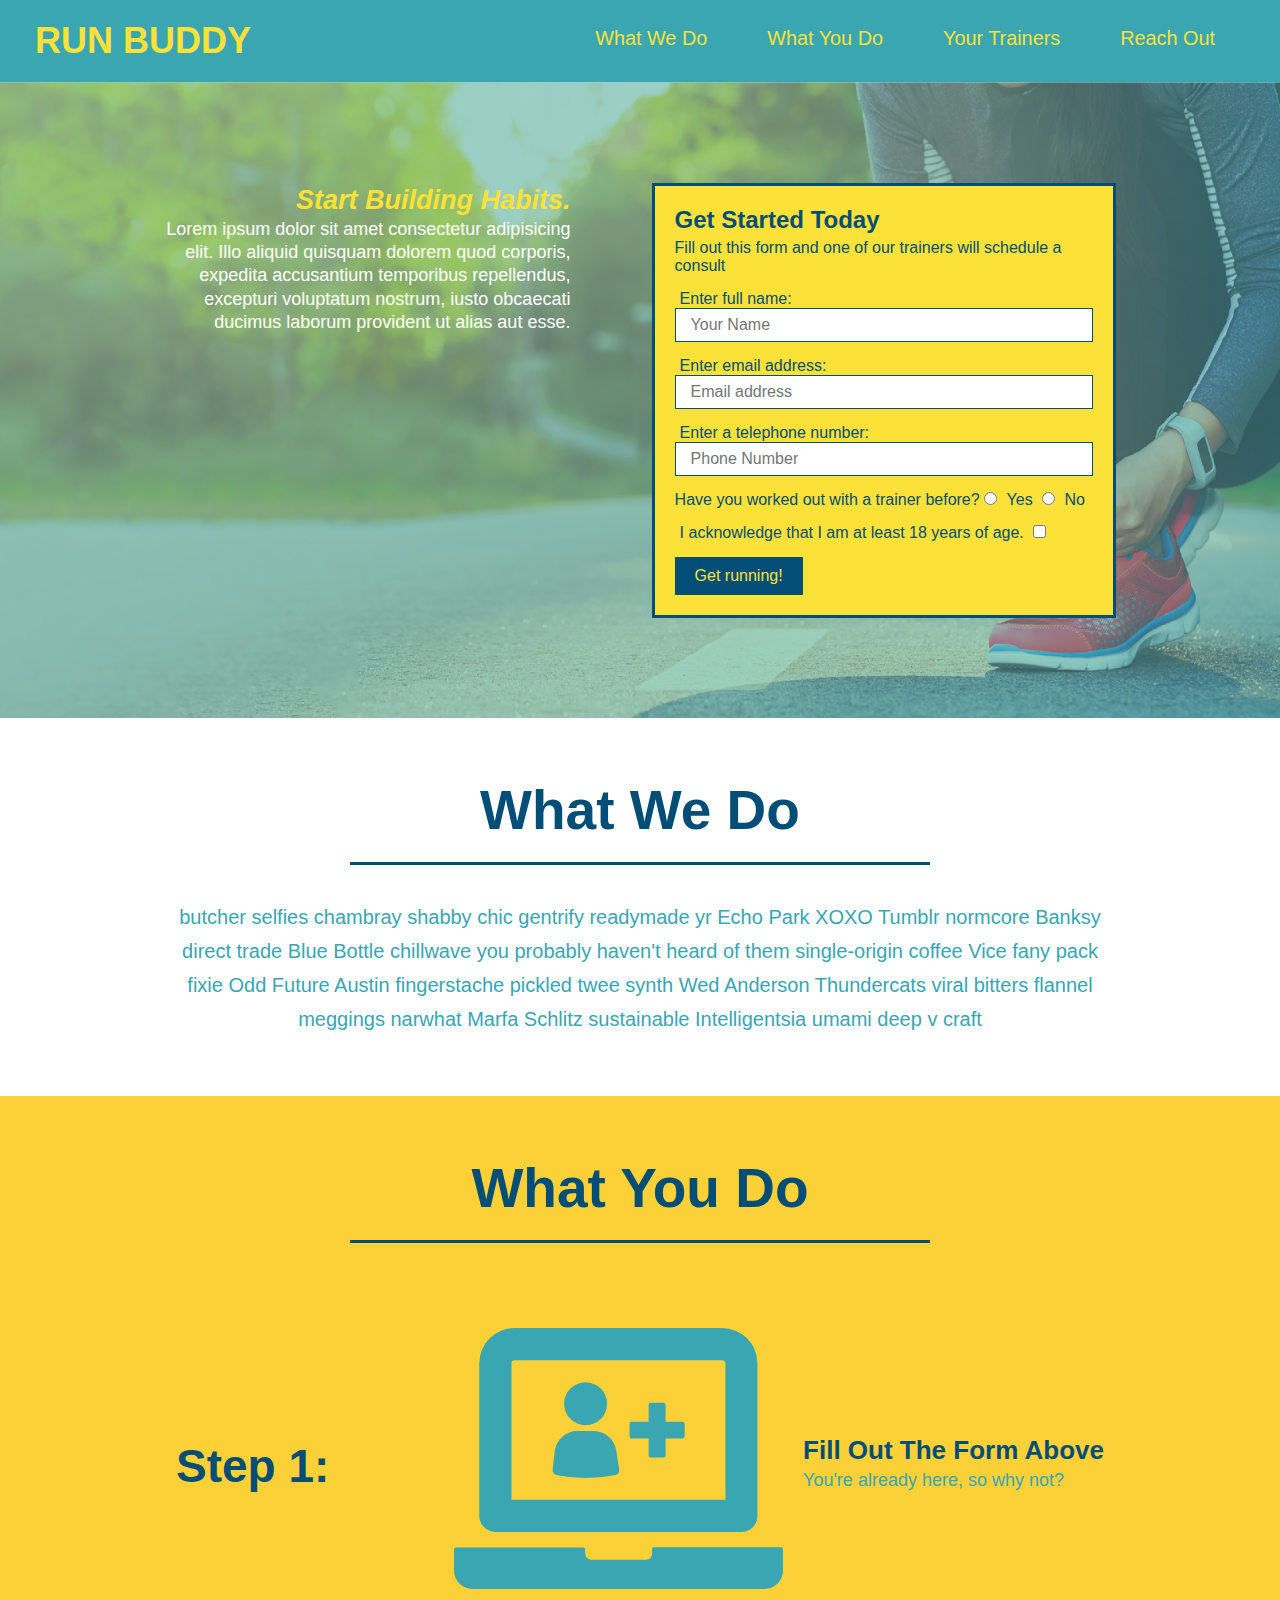
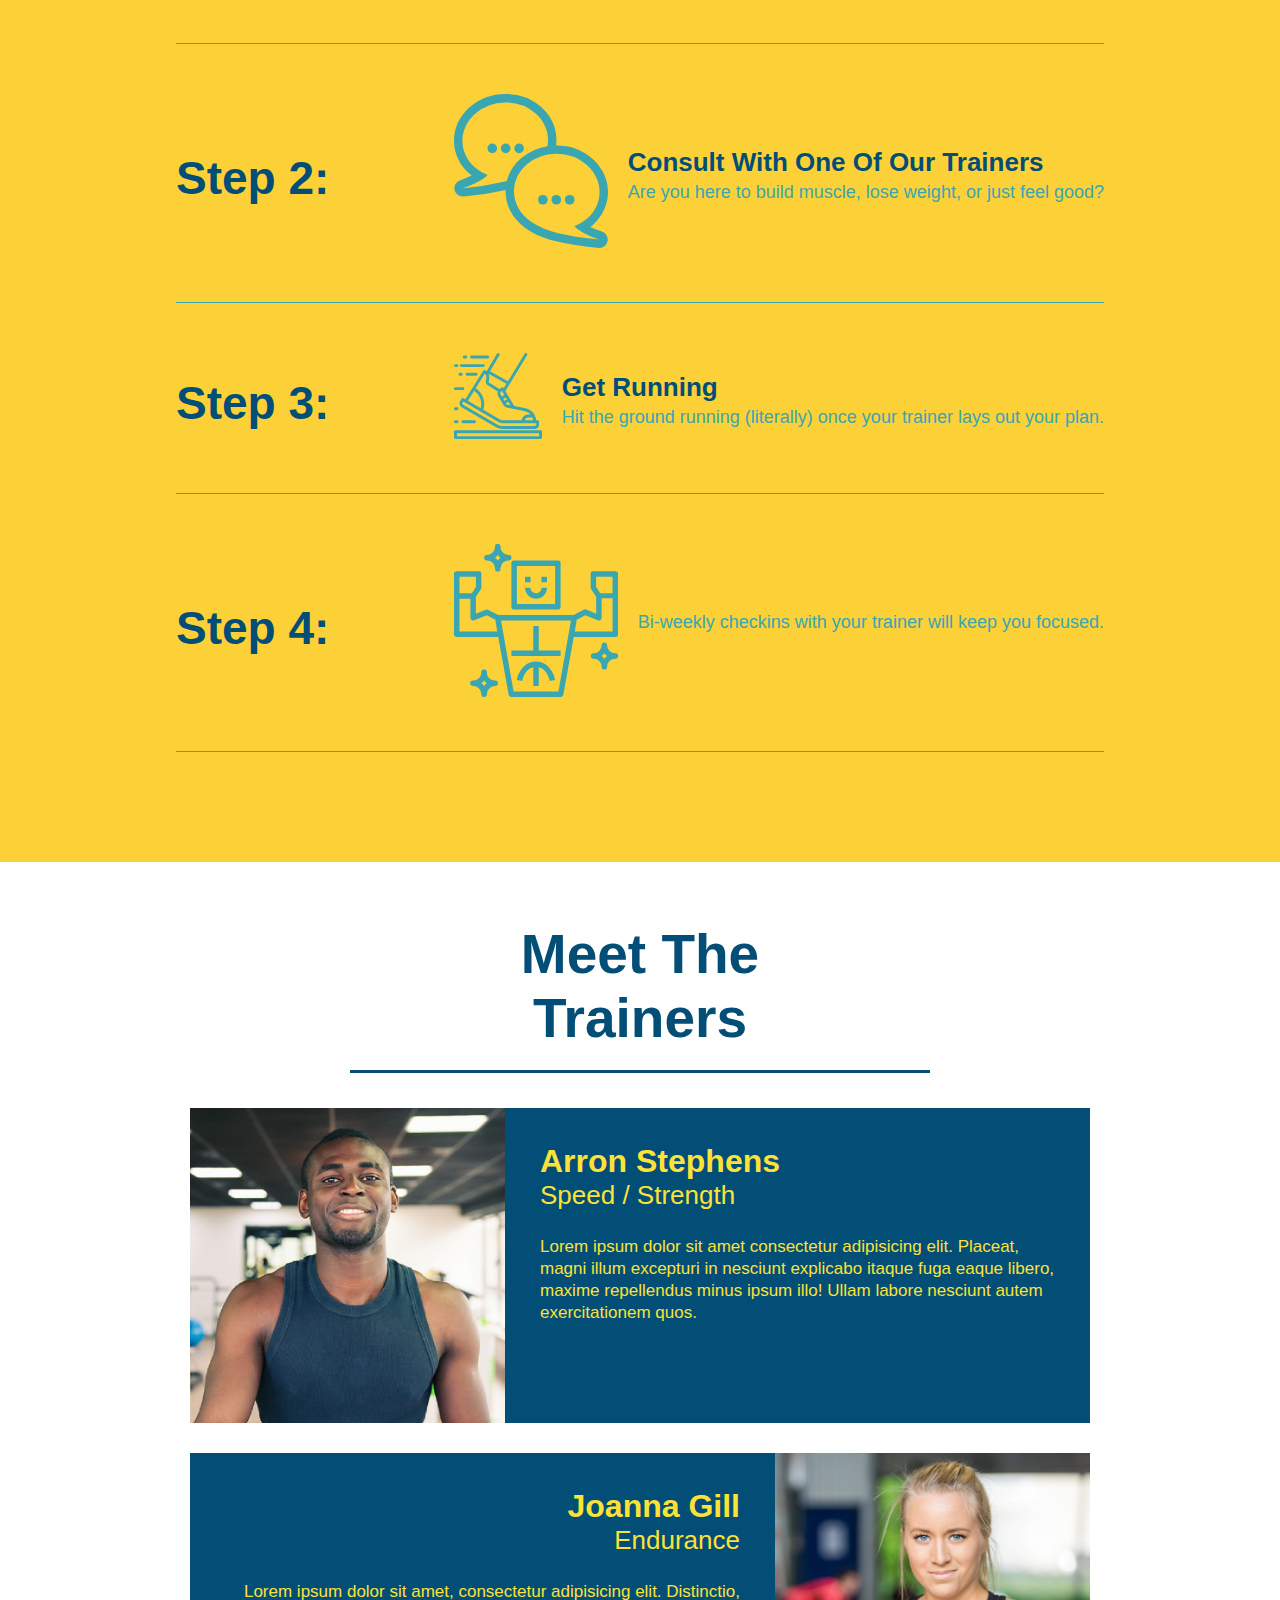
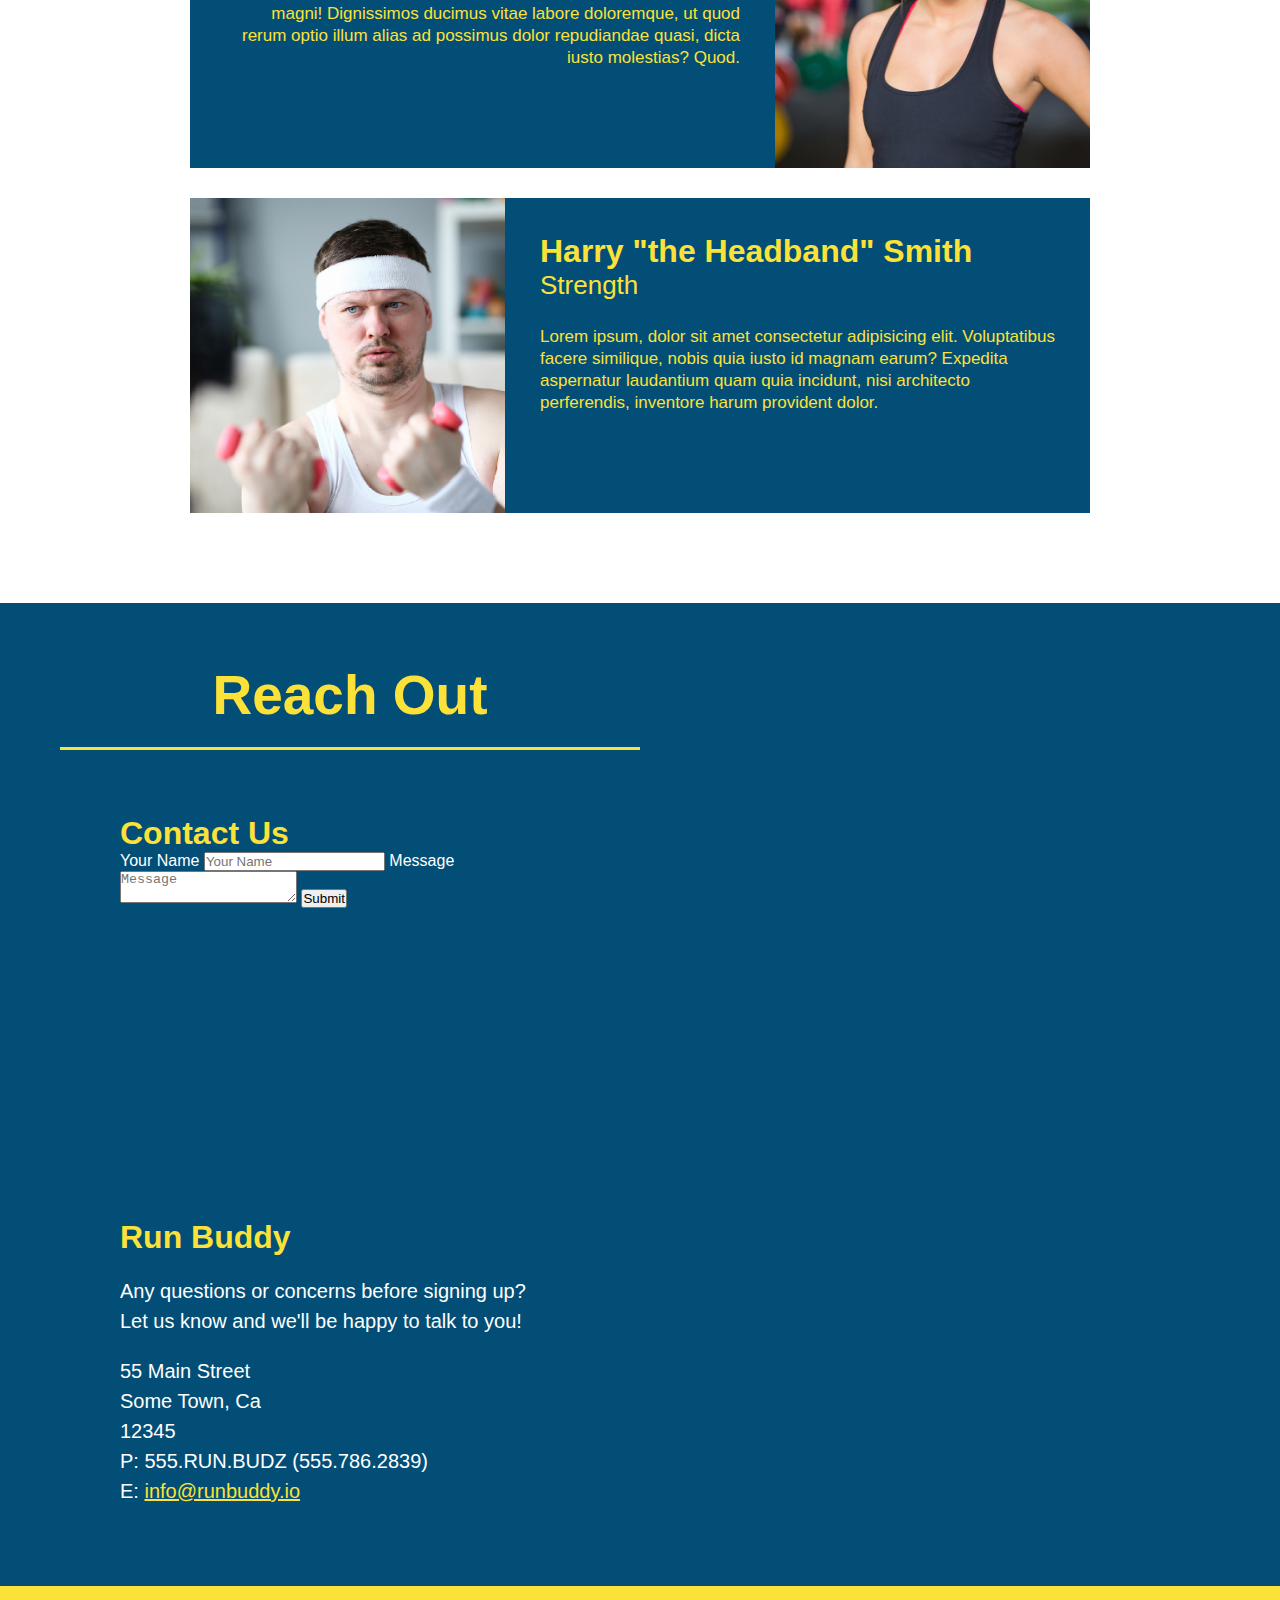
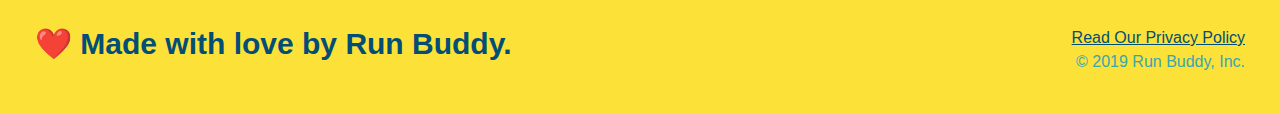
==== commit 42e46a11: "add flexbox to the steps" ====
--- a/index.html
+++ b/index.html
@@ -94,32 +94,60 @@
       </div>
 
 
-      <div>
         <!-- insert this img element -->
-        <img src="./assets/images/step-1.svg" alt="" />
-        <h3>Step 1: <span>Fill Out the Form Above.</span></h3>
+    <div class="step">
+        <h3>Step 1:</h3>
+        <div class="step-info">
+          <div class="step-img">
+            <img src="./assets/images/step-1.svg" alt="" />
+          </div>
+          <div class="step-text">
+            <h4>Fill Out The Form Above</h4>
         <p>You're already here, so why not?</p>
-      </div>
-
-
-      <div>
-        <img src="./assets/images/step-2.svg" alt="" />
-        <h3> Step 2: <span>Consult with One of Our Trainers.</span></h3>
+        </div>
+      </div>
+    </div>
+
+
+      <div class="step">
+        <h3> Step 2:</h3>
+        <div class="step-info">
+          <div class="step-img">
+            <img src="./assets/images/step-2.svg" alt="" />
+          </div>
+          <div class="step-text">
+            <h4>Consult With One Of Our Trainers</h4>
         <p>Are you here to build muscle, lose weight, or just feel good?</p>
-      </div>
-
-
-      <div>
-        <img src="./assets/images/step-3.svg" alt="" />
-        <h3>Step 3: <span>Get Running.</span></h3>
+          </div>
+        </div>
+      </div>
+
+
+
+      <div class="step">
+        <h3>Step 3:</h3>
+        <div class="step-info">
+          <div class="step-img">
+            <img src="./assets/images/step-3.svg" alt="" />
+          </div>
+          <div class="step-text">
+            <h4>Get Running</h4>
         <p>Hit the ground running (literally) once your trainer lays out your plan.</p>
-      </div>
-
-
-      <div>
-        <img src="./assets/images/step-4.svg" alt="" />
-        <h3>Step 4: <span>See Results.</span></h3>
+          </div>
+        </div>
+      </div>
+
+
+      <div class="step">
+        <h3>Step 4:</h3>
+        <div class="step-info">
+          <div class="step-img">
+            <img src="./assets/images/step-4.svg" alt="" />
+          </div>
+          <div class="step-text">
         <p>Bi-weekly checkins with your trainer will keep you focused.</p>
+          </div>
+        </div>
       </div>
     </section>
 
--- a/assets/css/style.css
+++ b/assets/css/style.css
@@ -183,32 +183,50 @@
   border-color: #39a6b2;
 }
 
-.steps div {
-  margin-bottom: 80px;
-}
-
-.steps img {
-  width: 15%;
-  margin: 10px 0;
-}
-
-.steps h3 {
+.step h3 {
   color: #024e76;
   font-size: 46px;
   margin-top: 10px;
-}
-
-.steps p {
+  flex: 1 30%;
+}
+
+.step-text p {
   color: #39a6b2;
-  font-size: 23px;
-}
-
-.steps span {
-  font-size: 38px;
-}
-
-.trainers {
-  
+  font-size: 18px;
+}
+
+.step-text h4 {
+  font-size: 26px;
+  line-height: 1.5;
+  color: #024e76;
+  flex: 12;
+}
+
+.step {
+  margin: 50px auto;
+  padding-bottom: 50px;
+  width: 80%;
+  border-bottom: 1px solid #39a6b2;
+  display: flex;
+  flex-wrap: wrap;
+  align-items: center;
+  justify-content: space-between;
+}
+
+.step-info {
+  flex: 2 70%;
+  display: flex;
+  flex-wrap: wrap;
+  align-items: center;
+}
+
+.step-img {
+  flex: 1 12%;
+  margin-right: 20px;
+}
+
+.step-img img {
+  max-width: 100%;
 }
 
 .trainer {
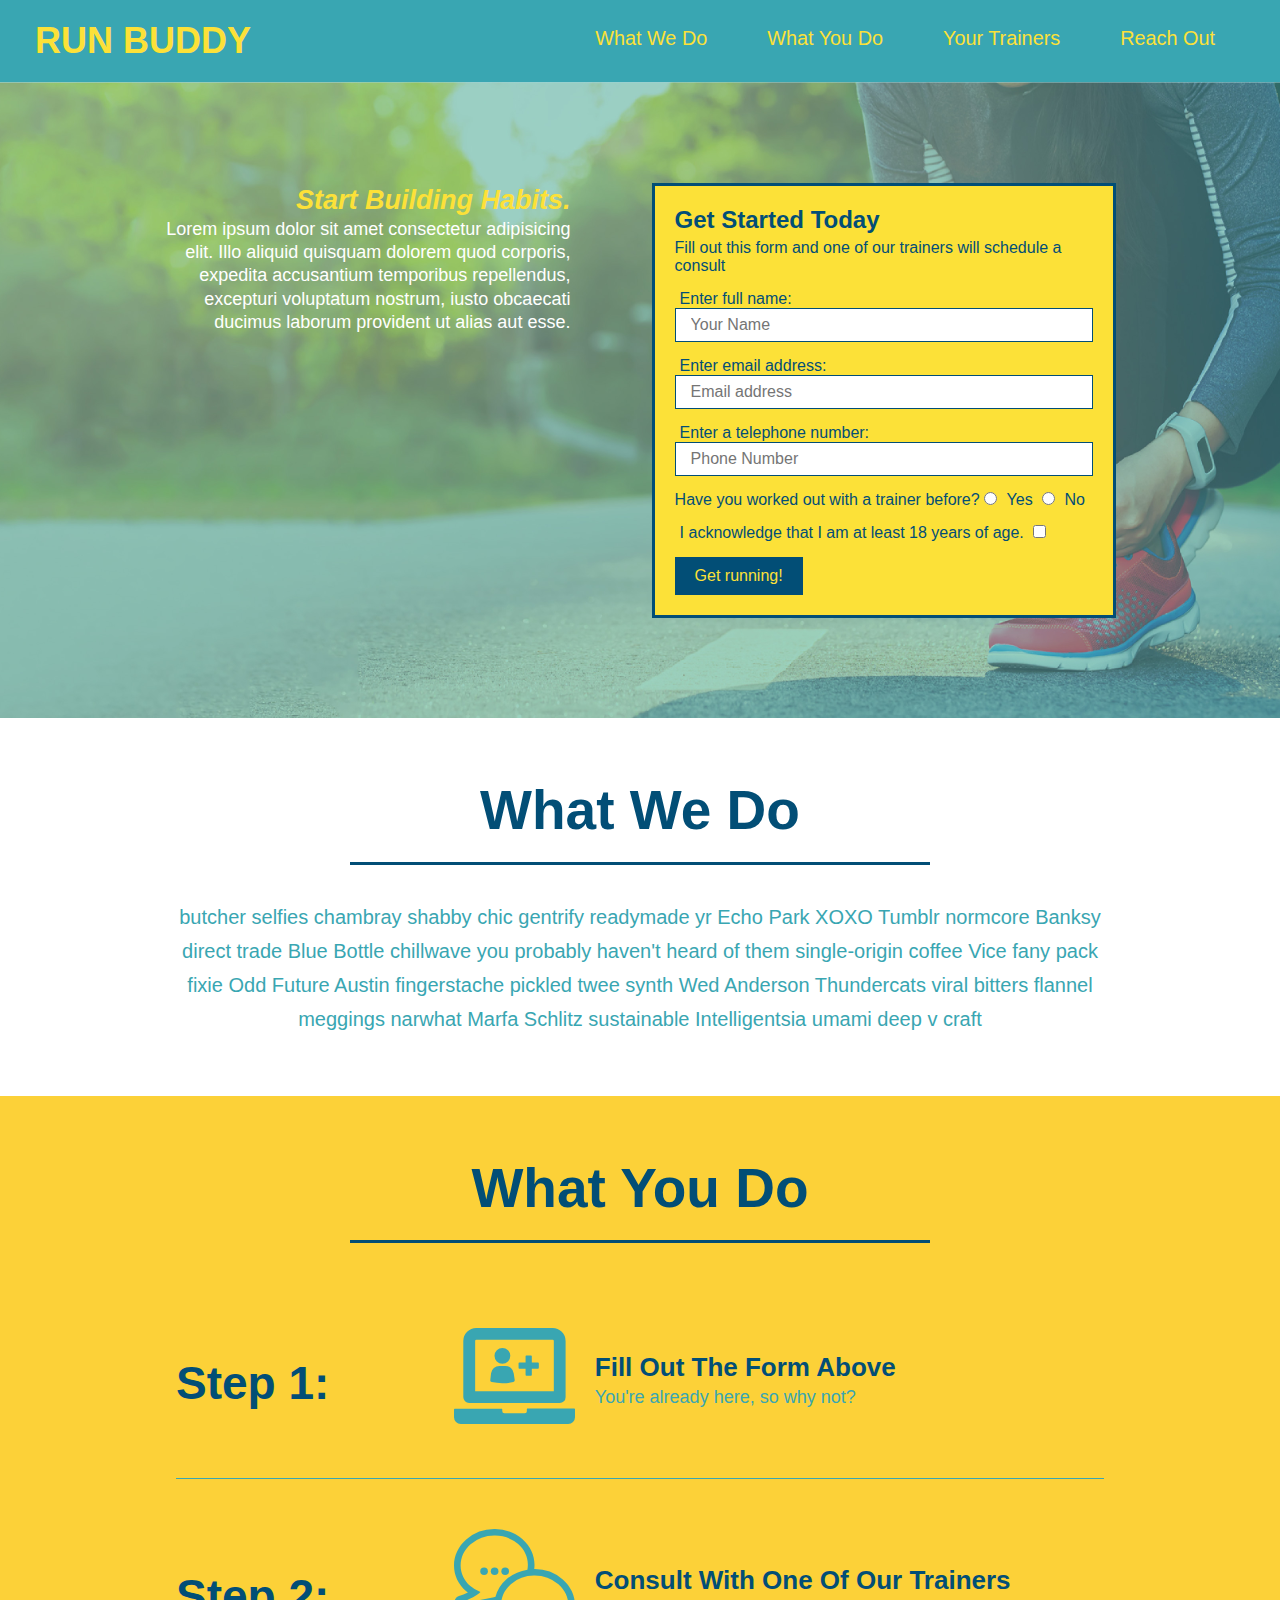
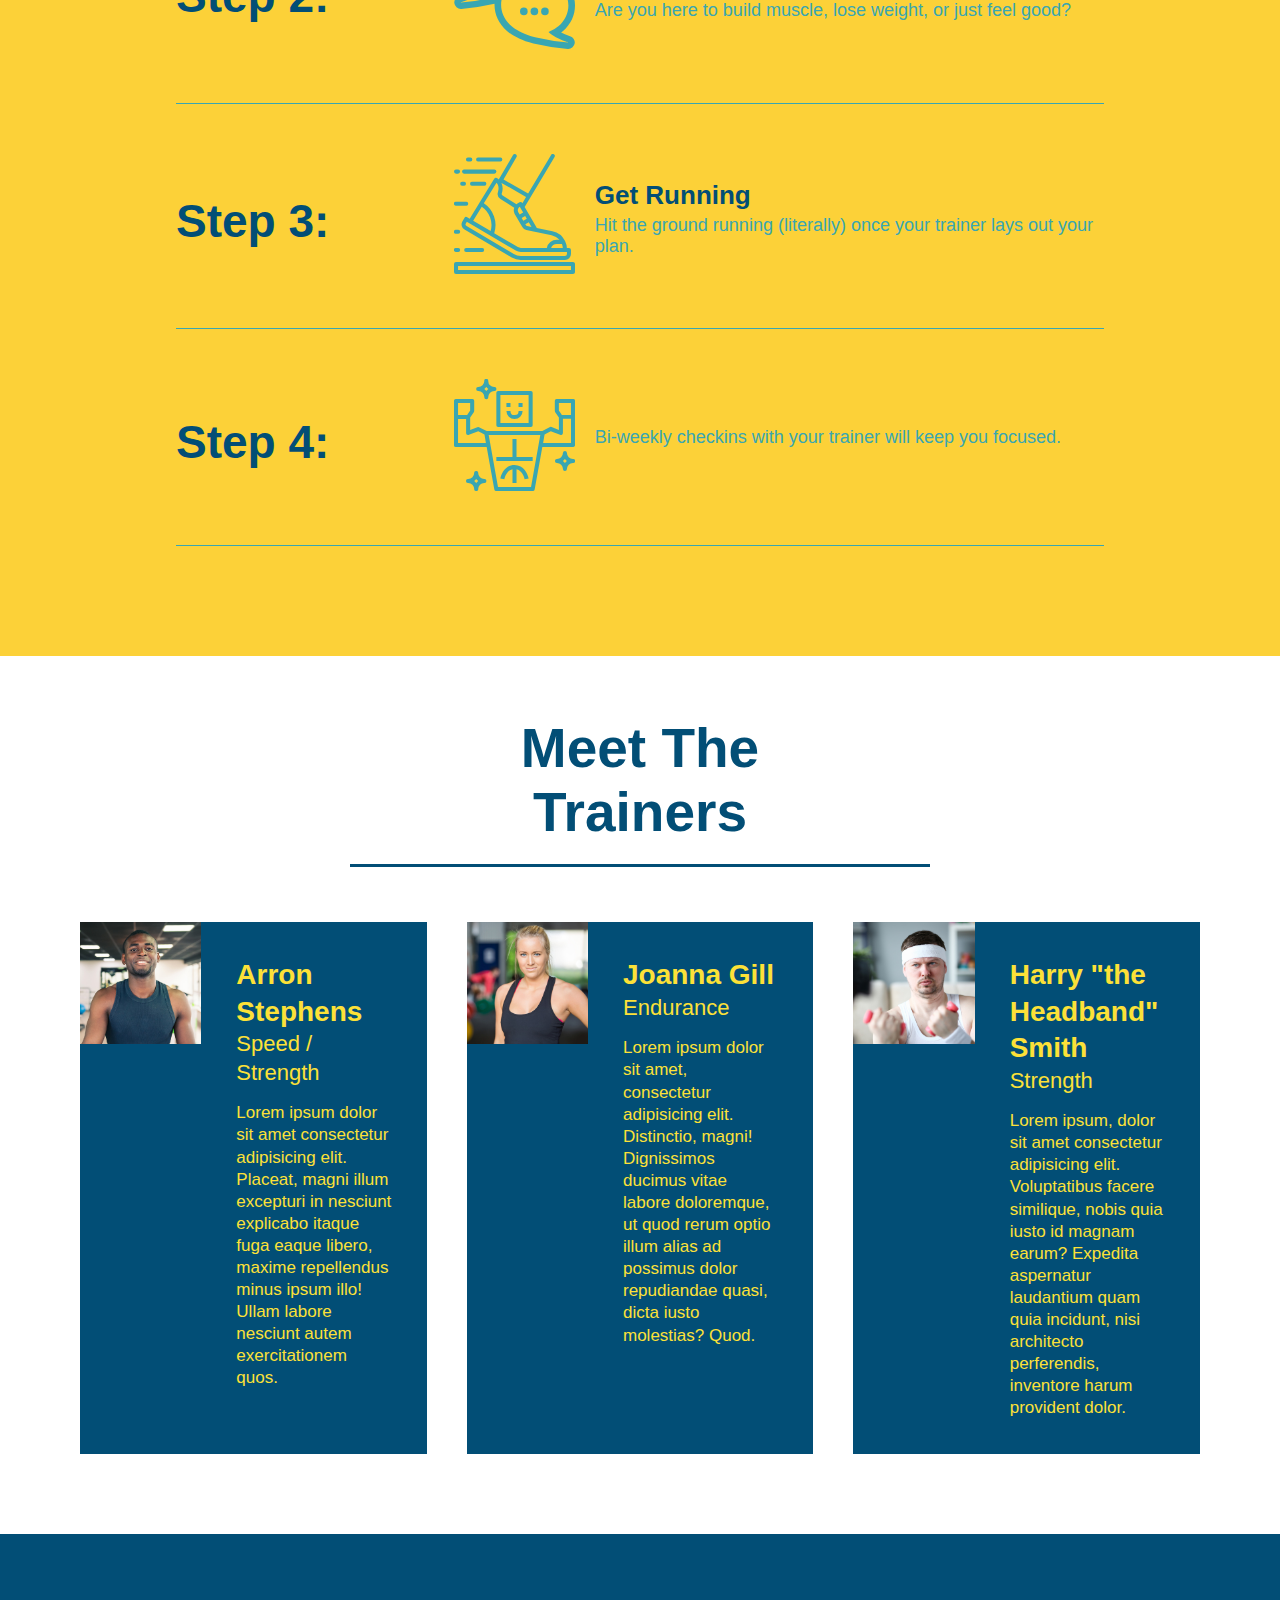
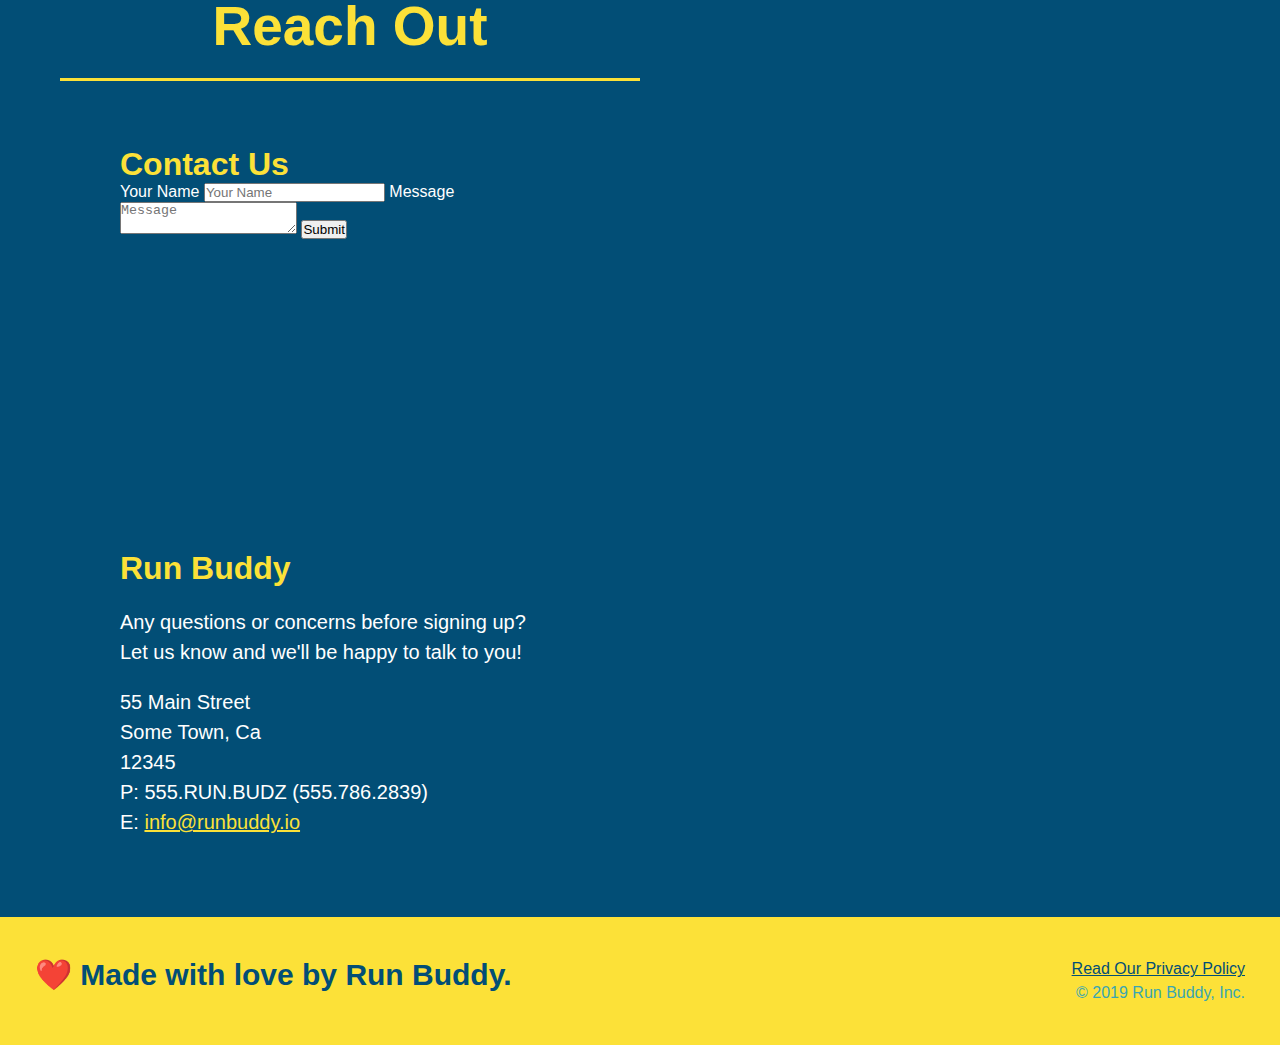
==== commit 2fbeec72: "add flexbox to the trainers" ====
--- a/index.html
+++ b/index.html
@@ -152,7 +152,7 @@
     </section>
 
     <!-- "meet the trainers" section -->
-    <section id="your-trainers" class="trainers">
+    <section id="your-trainers" >
       <div class="flex-row">
       <h2 class="section-title primary-border">
         Meet The Trainers
@@ -160,39 +160,46 @@
       </div>
 
       <!-- first trainer bio -->
-      <article class="trainer">
-        <img src="./assets/images/trainer-1.jpg" alt="Arron Stephens in his workout clothes, ready to pump iron" />
-        <div class="trainer-bio text-left">
-          <h3>Arron Stephens</h3>
-          <h4>Speed / Strength</h4>
-          <p>Lorem ipsum dolor sit amet consectetur adipisicing elit. Placeat, magni illum excepturi in nesciunt explicabo itaque fuga eaque libero, maxime repellendus minus ipsum illo! Ullam labore nesciunt autem exercitationem quos.
-          </p>
-        </div>
-      </article>
-
-      <!-- second trainer bio -->
-      <article class="trainer">
-        <div class="trainer-bio text-right">
-          <h3>Joanna Gill</h3>
-          <h4>Endurance</h4>
-          <p>
-            Lorem ipsum dolor sit amet, consectetur adipisicing elit. Distinctio, magni! Dignissimos ducimus vitae labore doloremque, ut quod rerum optio illum alias ad possimus dolor repudiandae quasi, dicta iusto molestias? Quod.
-          </p>
-        </div>
-        <img src="./assets/images/trainer-2.jpg" alt="Joanna Gill cooling off after a workout" />
-      </article>
-      
-      <!--third trainer bio -->
-      <article class="trainer">
-        <img src="./assets/images/trainer-3.jpg" alt="Harry Smith wearing a headband and lifting comically small pink weights" />
-        <div class="trainer-bio text-left">
-          <h3>Harry "the Headband" Smith</h3>
-          <h4>Strength</h4>
-          <p>Lorem ipsum, dolor sit amet consectetur adipisicing elit. Voluptatibus facere similique, nobis quia iusto id magnam earum? Expedita aspernatur laudantium quam quia incidunt, nisi architecto perferendis, inventore harum provident dolor.
-          </p>
-        </div>
-      </article>
-    </section>
+      <div class="trainers">
+        <div class="trainer">
+          <img src="./assets/images/trainer-1.jpg" alt="Arron Stephens in his workout clothes, ready to pump iron" />
+          <div class="trainer-bio">
+            <h3 class="trainer-name">Arron Stephens</h3>
+            <h4 class="trainer-role">Speed / Strength</h4>
+            <p>Lorem ipsum dolor sit amet consectetur adipisicing elit. Placeat, magni illum excepturi in nesciunt explicabo itaque fuga eaque libero, maxime repellendus minus ipsum illo! Ullam labore nesciunt autem exercitationem quos.
+            </p>
+          </div>
+        </article>
+        </div>
+
+        <!-- second trainer bio -->
+        <div class="trainer">
+          <img src="./assets/images/trainer-2.jpg" alt="Joanna Gill cooling off after a workout" />
+          <div class="trainer-bio">
+            <h3 class="trainer-name">Joanna Gill</h3>
+            <h4 class="trainer-role">Endurance</h4>
+            <p>
+              Lorem ipsum dolor sit amet, consectetur adipisicing elit. Distinctio, magni! Dignissimos ducimus vitae labore doloremque, ut quod rerum optio illum alias ad possimus dolor repudiandae quasi, dicta iusto molestias? Quod.
+            </p>
+          </div>
+        </article>
+        </div>
+
+        <!--third trainer bio -->
+        <div class="trainer"> 
+          <img src="./assets/images/trainer-3.jpg" alt="Harry Smith wearing a headband and lifting comically small pink weights" />
+          <div class="trainer-bio">
+            <h3 class="trainer-name">Harry "the Headband" Smith</h3>
+            <h4 class="trainer-role">Strength</h4>
+            <p>Lorem ipsum, dolor sit amet consectetur adipisicing elit. Voluptatibus facere similique, nobis quia iusto id magnam earum? Expedita aspernatur laudantium quam quia incidunt, nisi architecto perferendis, inventore harum provident dolor.
+            </p>
+          </div>
+        </article>
+      </div>
+
+      </div>
+    </section>
+    
 
     <!-- "reach out" section -->
     <section id="reach-out" class="contact">
--- a/assets/css/style.css
+++ b/assets/css/style.css
@@ -190,6 +190,10 @@
   flex: 1 30%;
 }
 
+.step-text {
+  flex: 12;
+}
+
 .step-text p {
   color: #39a6b2;
   font-size: 18px;
@@ -230,11 +234,19 @@
 }
 
 .trainer {
-  width: 900px;
-  margin: 0 auto 30px auto;
+  margin: 20px;
   background: #024e76;
   color: #fce138;
-  overflow: auto
+  flex: 1;
+}
+
+.trainers {
+  width: 100%;
+  margin: 0 auto;
+  display: flex;
+  flex-wrap: wrap;
+  justify-content: space-around;
+
 }
 
 .trainer img {
@@ -246,6 +258,7 @@
   padding: 35px;
   float: left;
   width: 65%;
+  line-height: 1.3;
 }
 
 .text-left {
@@ -257,19 +270,17 @@
 }
 
 .trainer-bio h3 {
-  font-size: 32px;
-  margin-bottom: 8 px;
+  font-size: 28px;
 }
 
 .trainer-bio h4 {
   font-weight: lighter;
-  font-size: 26px;
-  margin-bottom: 25px;
+  font-size: 22px;
+  margin-bottom: 15px;
 }
 
 .trainer-bio p {
   font-size: 17px;
-  line-height: 1.3;
 }
 
 .section-title {
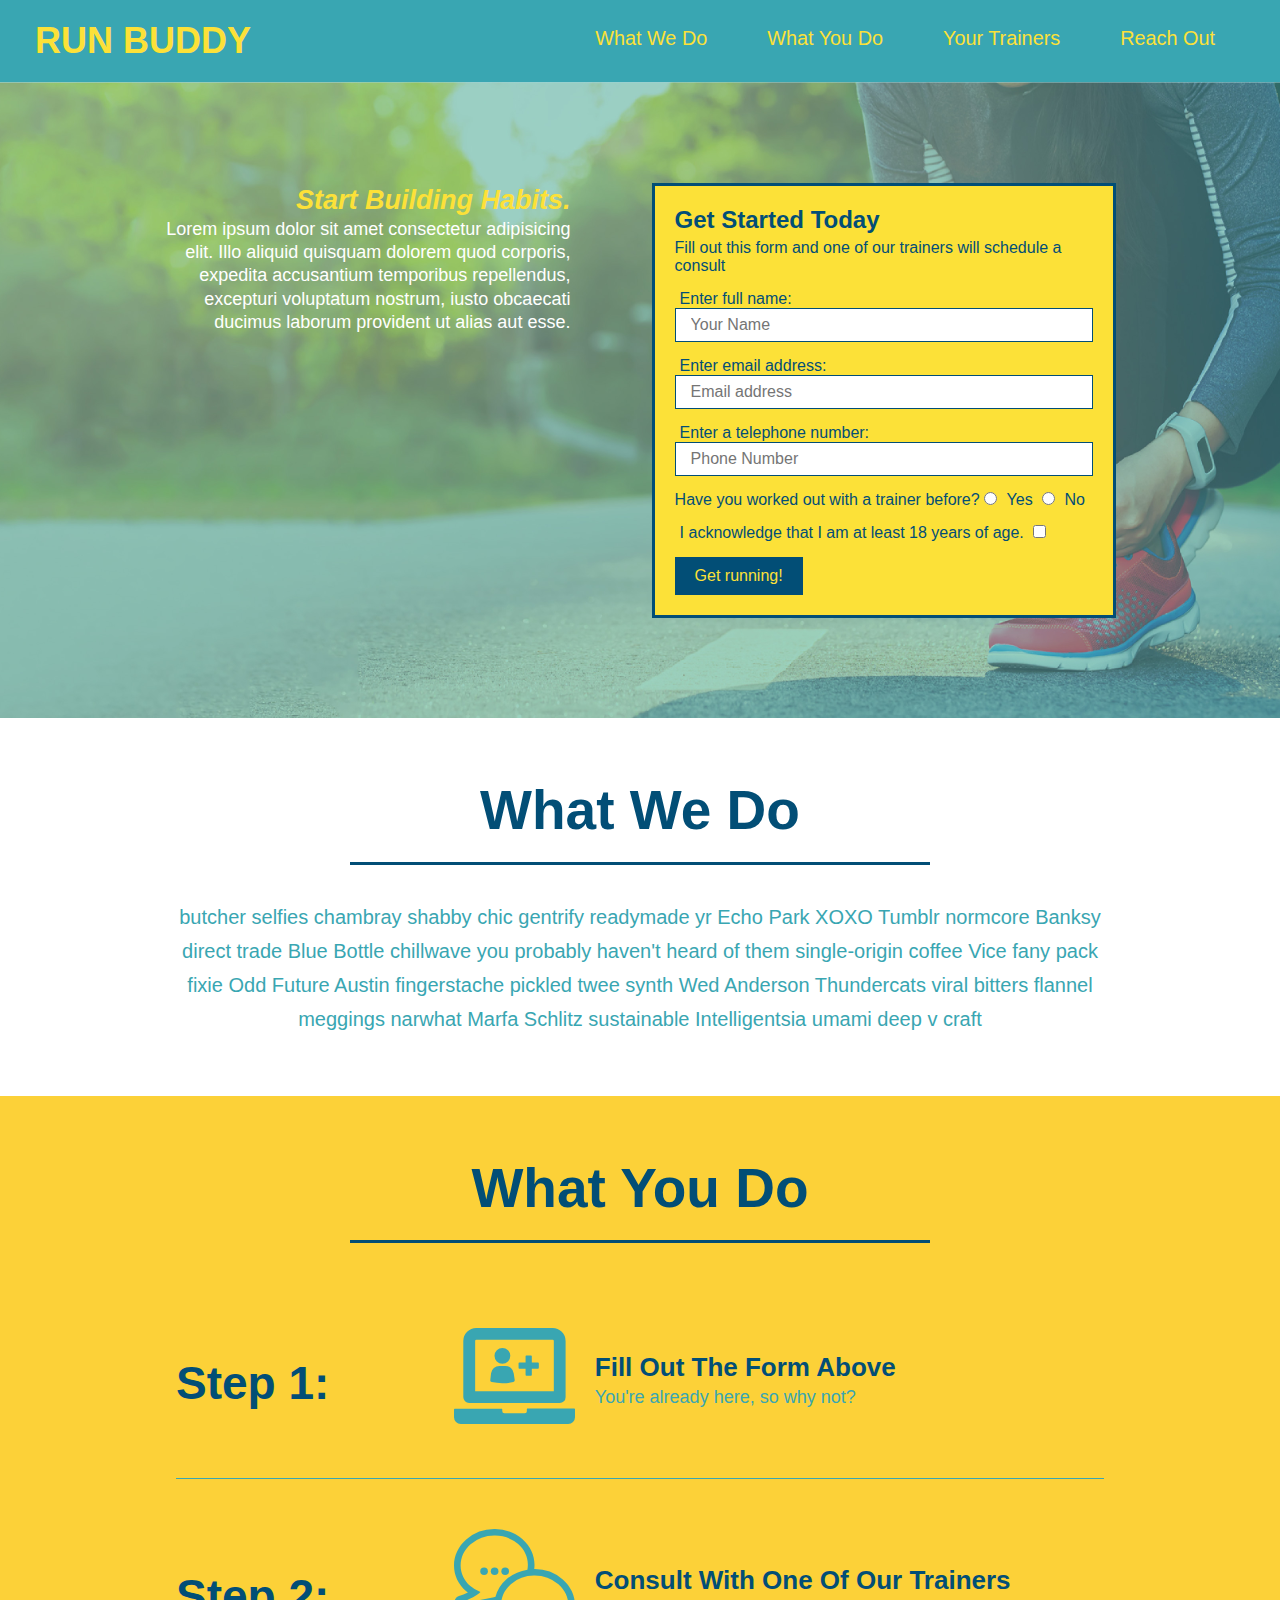
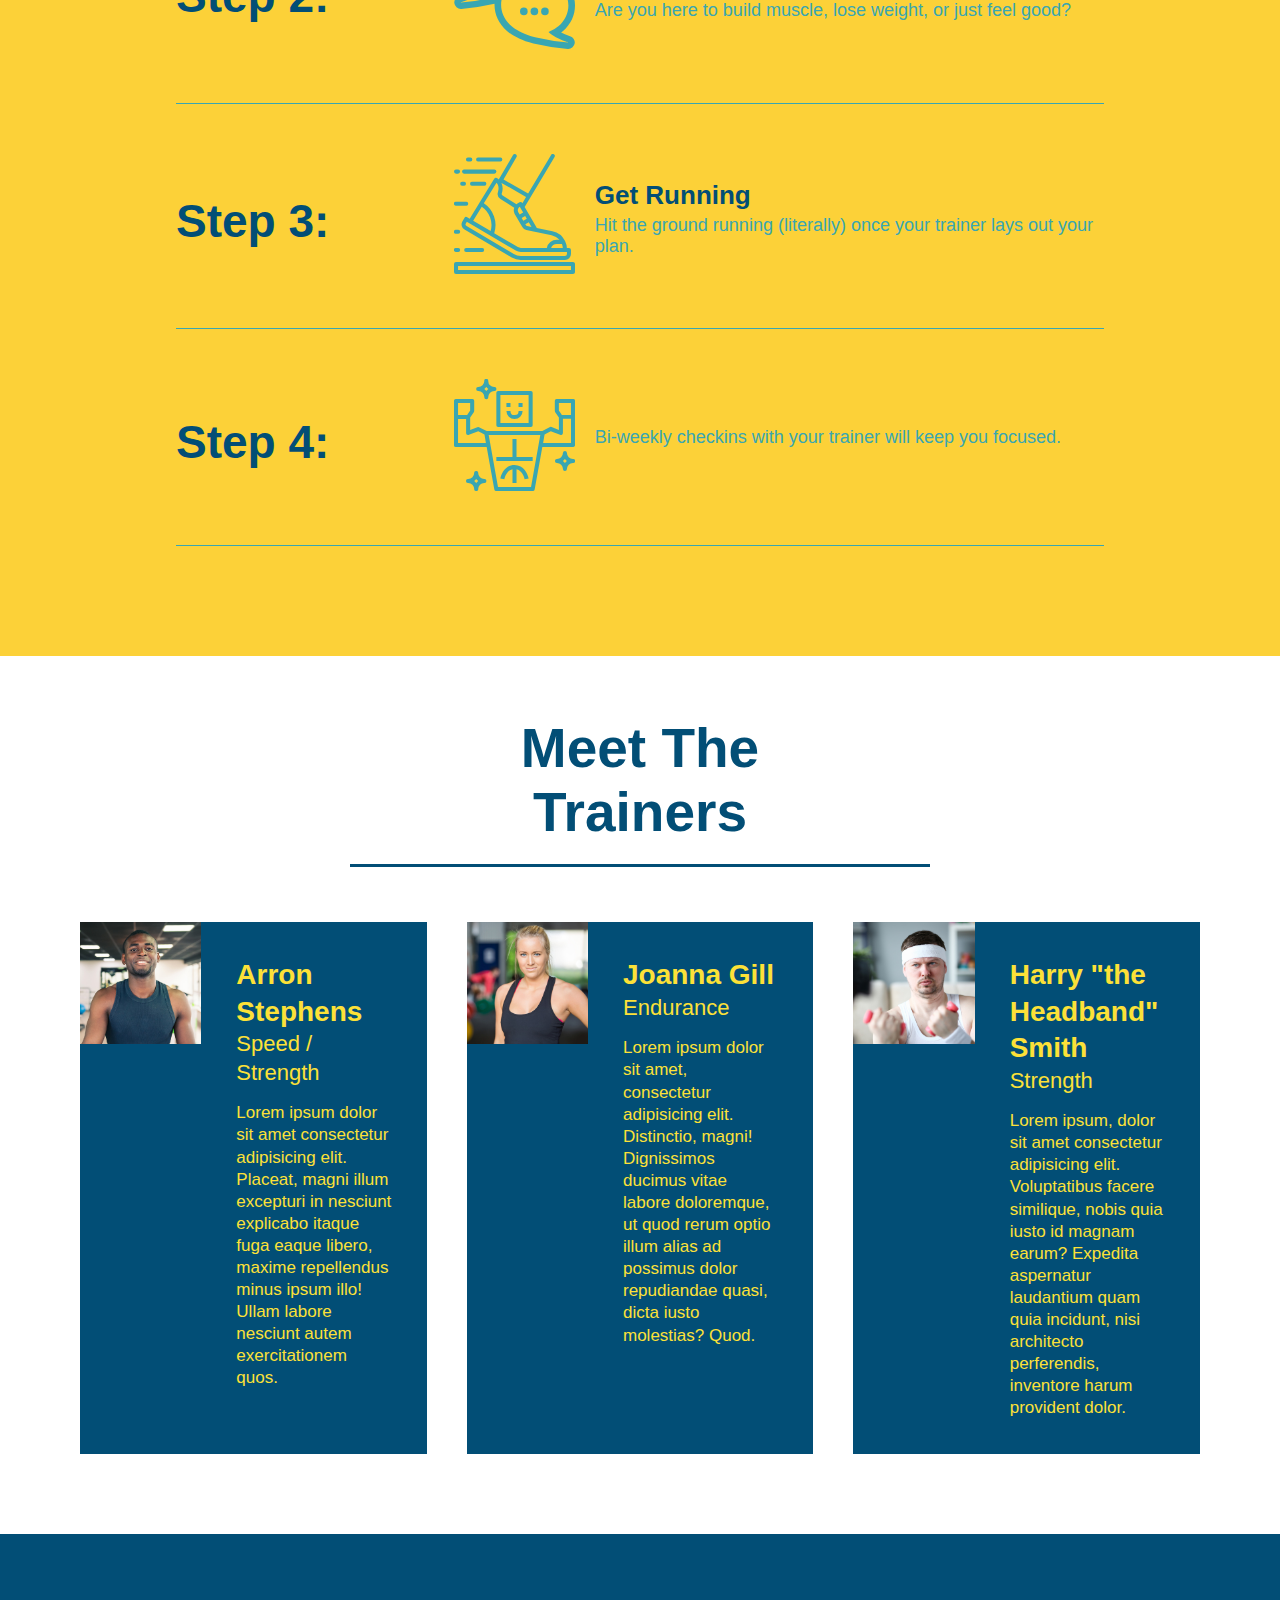
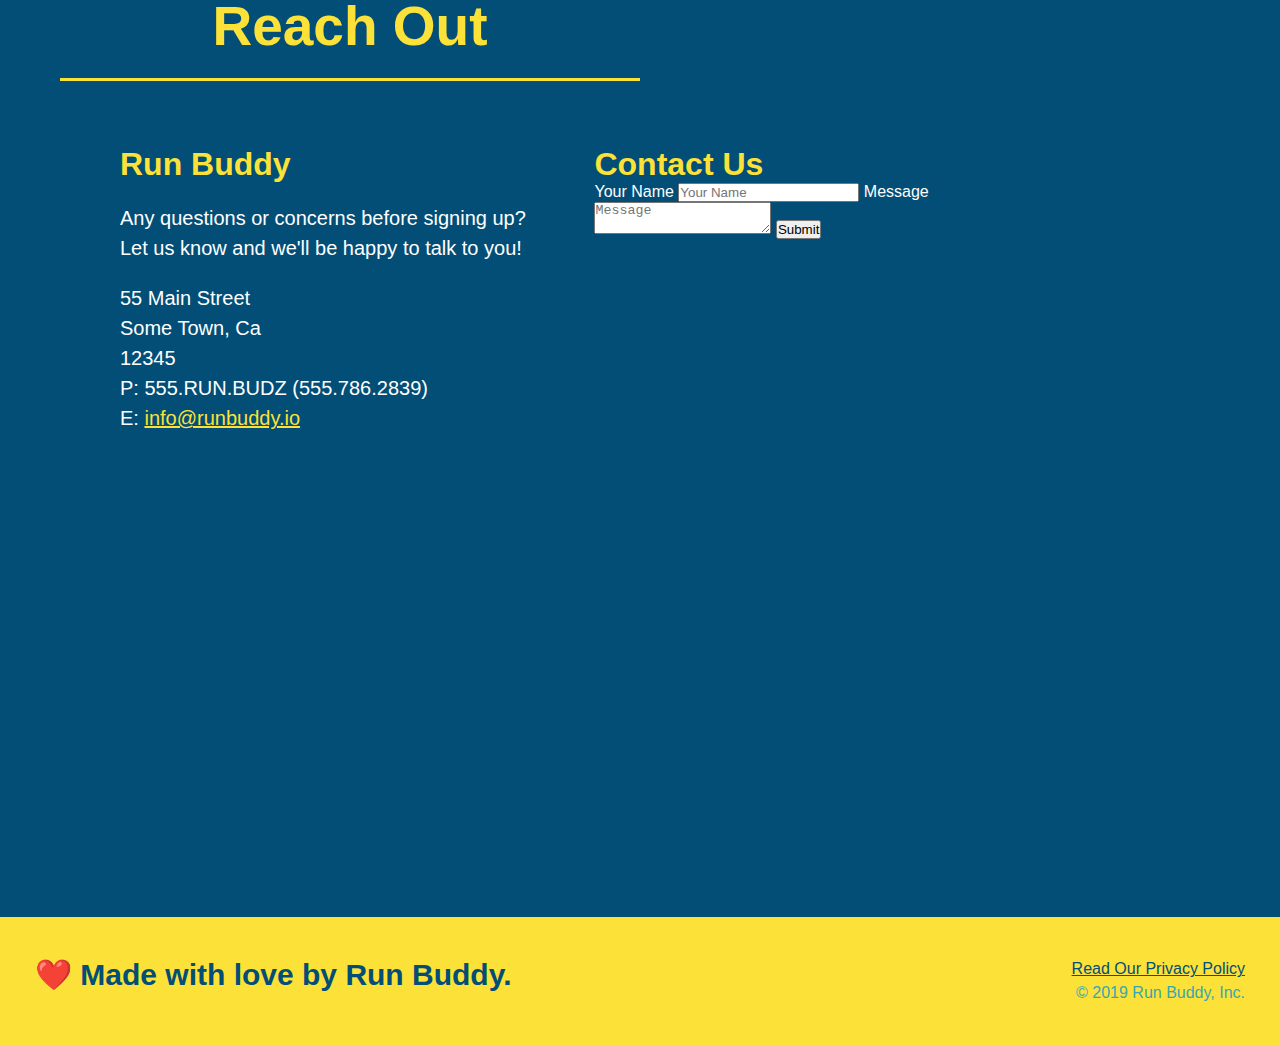
==== commit 7e3e539b: "reorganized reach out section" ====
--- a/index.html
+++ b/index.html
@@ -208,8 +208,27 @@
         Reach Out
       </h2>
       </div>
-
-      <div class="contact-info">
+    <div class="contact-info">
+      <div>
+        <h3>Run Buddy</h3>
+        <p>
+          Any questions or concerns before signing up?
+          <br />
+          Let us know and we'll be happy to talk to you!
+        </p>
+
+
+        <address>
+          55 Main Street <br />
+          Some Town, Ca <br />
+          12345 <br />
+          P: 555.RUN.BUDZ (555.786.2839) <br/>
+          E: <a href="mailto:info@runbuddy.io">info@runbuddy.io</a>
+        </address>
+
+
+    </div>
+
       <div class="contact-form">
         <h3>Contact Us</h3>
         <form>
@@ -224,27 +243,15 @@
           <button type="submit">Submit</button>
         </form>
       </div>
+
+
         <iframe src="https://www.google.com/maps/embed?pb=!1m18!1m12!1m3!1d3146.0107711907854!2d-120.42504448426425!3d37.95353447972734!2m3!1f0!2f0!3f0!3m2!1i1024!2i768!4f13.1!3m3!1m2!1s0x8090c46e315aaf1b%3A0xb32d2fcd2023b726!2sMain%20St%2C%20Jamestown%2C%20CA%2095327!5e0!3m2!1sen!2sus!4v1654198499912!5m2!1sen!2sus" width="600" height="450" style="border:0;" allowfullscreen="" loading="lazy" referrerpolicy="no-referrer-when-downgrade"
-          style="border:0;"
-          allowfullscreen=""
-          loading="lazy">
+          frameborder="0" style="border:0;" allowfullscreen="" loading="lazy">
         </iframe>
-        <div class="contact-info">
-          <h3>Run Buddy</h3>
-          <p>
-            Any questions or concerns before signing up?
-            <br />
-            Let us know and we'll be happy to talk to you!
-          </p>
-          <address>
-            55 Main Street <br />
-            Some Town, Ca <br />
-            12345 <br />
-            P: 555.RUN.BUDZ (555.786.2839) <br/>
-            E: <a href="mailto:info@runbuddy.io">info@runbuddy.io</a>
-          </address>
-        </div>
-      </div>
+        
+    </div>
+
+        
     </section>
 
     <!-- footer -->
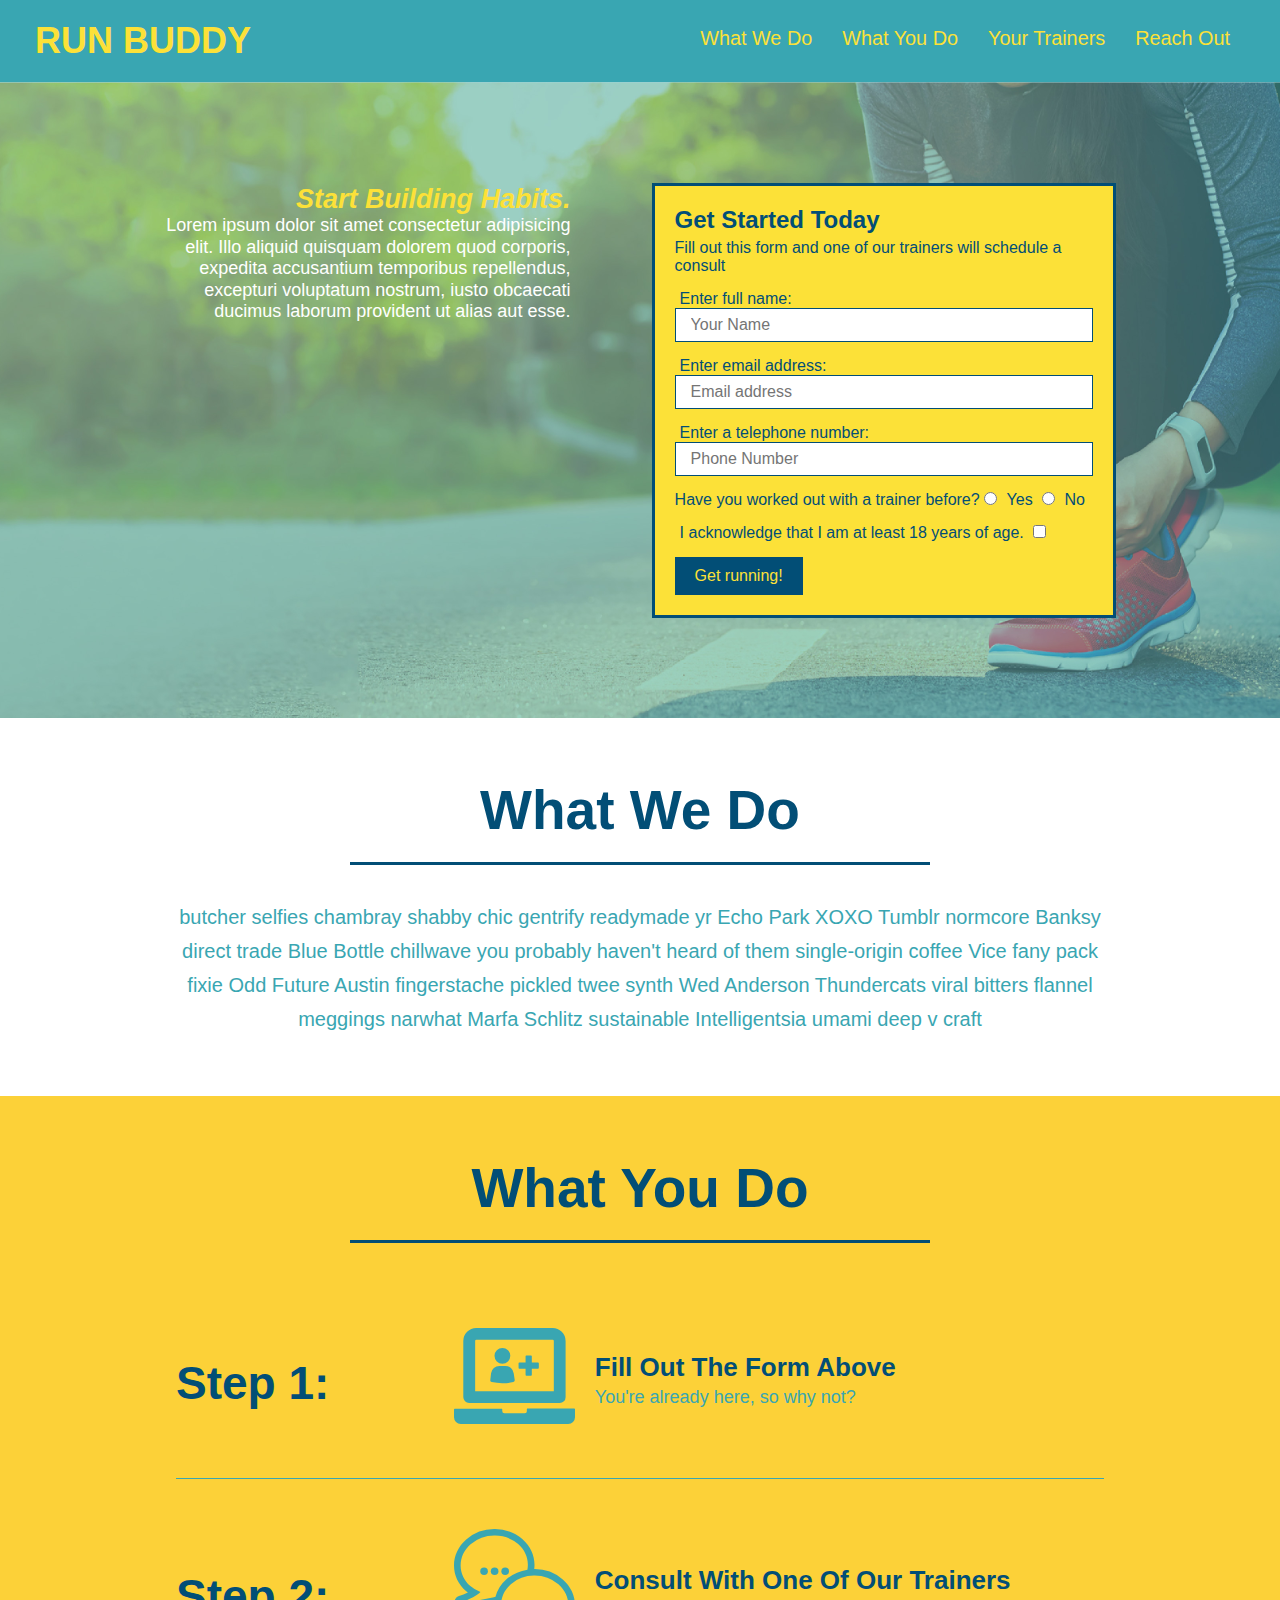
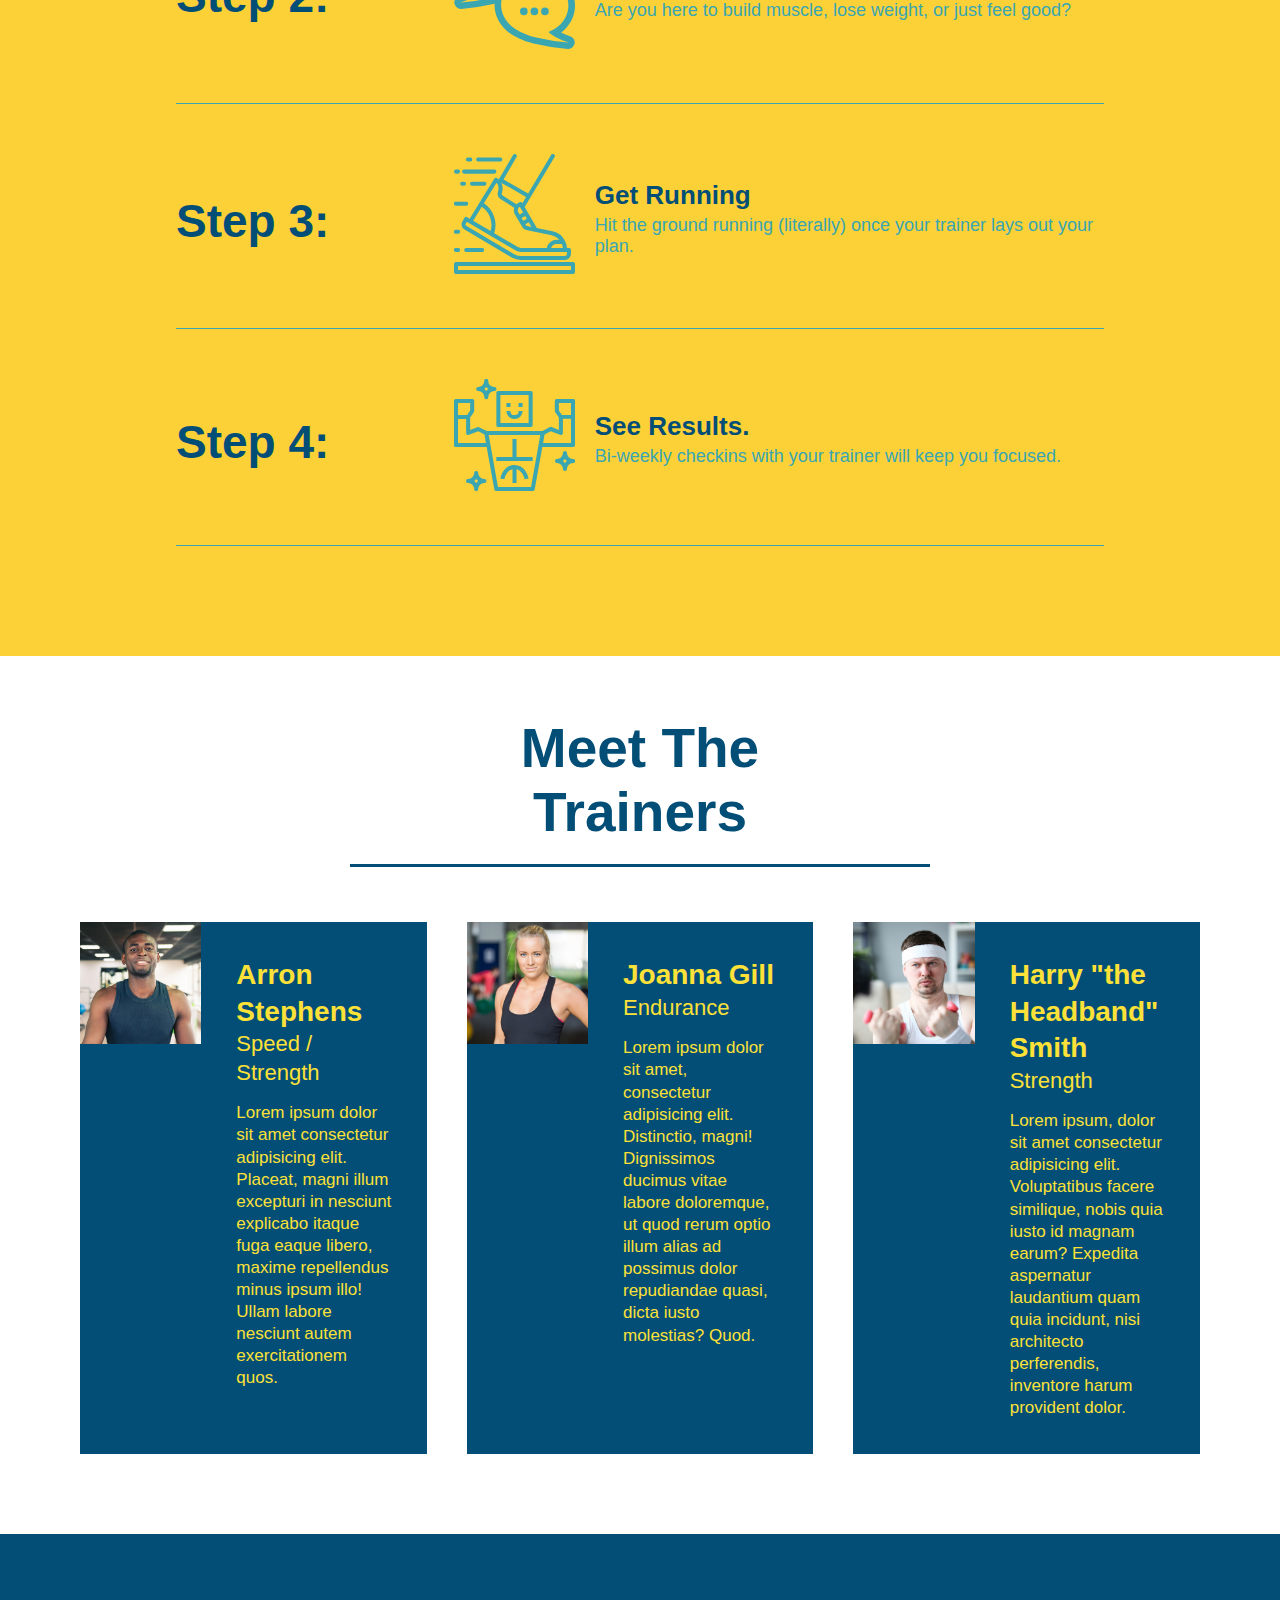
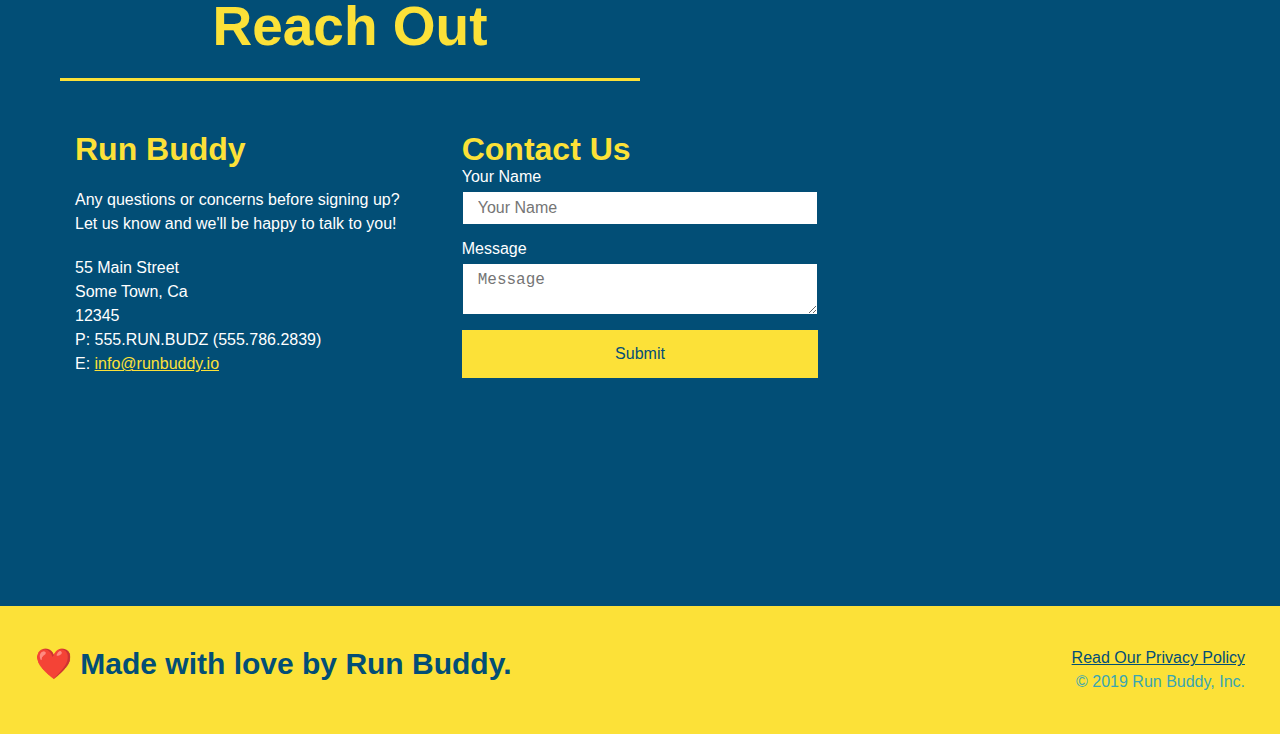
==== commit 3f816b6e: "added media queries" ====
--- a/index.html
+++ b/index.html
@@ -5,6 +5,7 @@
     <link rel="stylesheet" href="./assets/css/style.css" />
     <meta charset="UTF-8" />
     <title>Run Buddy</title>
+    <meta name="viewport" content="width=device-width", initial-scale="1.0"/>
   </head>
   <body>
     <!-- navigation -->
@@ -145,6 +146,7 @@
             <img src="./assets/images/step-4.svg" alt="" />
           </div>
           <div class="step-text">
+            <h4>See Results.</h4>
         <p>Bi-weekly checkins with your trainer will keep you focused.</p>
           </div>
         </div>
--- a/assets/css/style.css
+++ b/assets/css/style.css
@@ -45,7 +45,7 @@
   
 
 header nav ul li a {
-  margin: 0 30px;
+  padding: 10px 15px;
   font-weight: lighter;
   font-size: 1.55vw;
 }
@@ -86,6 +86,7 @@
   display: flex;
   justify-content: center;
   flex-wrap: wrap;
+  align-items: flex-start;
 }
 /* Hero Style End */
 
@@ -113,7 +114,7 @@
   margin: 3.5%;
   color: #fff;
   font-size: 18px;
-  line-height: 1.3;
+  line-height: 1.2;
 }
 
 .hero-cta h2 {
@@ -166,7 +167,7 @@
 }
 
 .section-title {
-  font-size: 55px;
+  font-size: 48px;
   color: #024e76;
   border-bottom: 3px solid;
   padding-bottom: 20px;
@@ -303,17 +304,22 @@
 }
 
 .contact-info iframe {
-  width: 400px;
   height: 400px;
 }
 
 .contact-info div {
-  width: 410px;
-  display: inline-block;
-  vertical-align: top;
-  text-align: left;
-  margin: 30px 0 0 60px;
   color: white;
+}
+
+.contact-info {
+  display: flex;
+  justify-content: space-between;
+  flex-wrap: wrap;
+}
+
+.contact-info > * {
+  flex: 1;
+  margin: 15px;
 }
 
 .contact-info h3 {
@@ -324,10 +330,31 @@
 .contact-info p, .contact-info address {
   margin: 20px 0;
   line-height: 1.5;
-  font-size: 20px;
+  font-size: 16px;
   font-style: normal;
 }
 
+.contact-form input, .contact-form textarea {
+  border: 1px solid #024e76;
+  display: block;
+  padding: 7px 15px;
+  font-size: 16px;
+  color: #24e76;
+  width: 100%;
+  margin-bottom: 15px;
+  margin-top: 5px;
+}
+
+.contact-form button {
+  width: 100%;
+  border: none;
+  background: #fce138;
+  color: #024e76;
+  text-align: center;
+  padding: 15px 0;
+  font-size: 16px;
+}
+
 .contact-info a {
   color: #fce138;
 }
@@ -338,5 +365,20 @@
   display: flex;
 }
 
-
-
+/* MEDIA QUERY FOR SMALLER DESKTOP SCREENS AND SMALLER */
+@media screen and (max-width: 980px) {
+  
+}
+
+/* MEDIA QUERY FOR TABLETS AND SMALLER */
+@media screen and (max-width: 768px) {
+  
+}
+
+/* MEDIA QUERY FOR MOBILE PHONES AND SMALLER */
+@media screen and (max-width: 575px) {
+  
+}
+
+
+
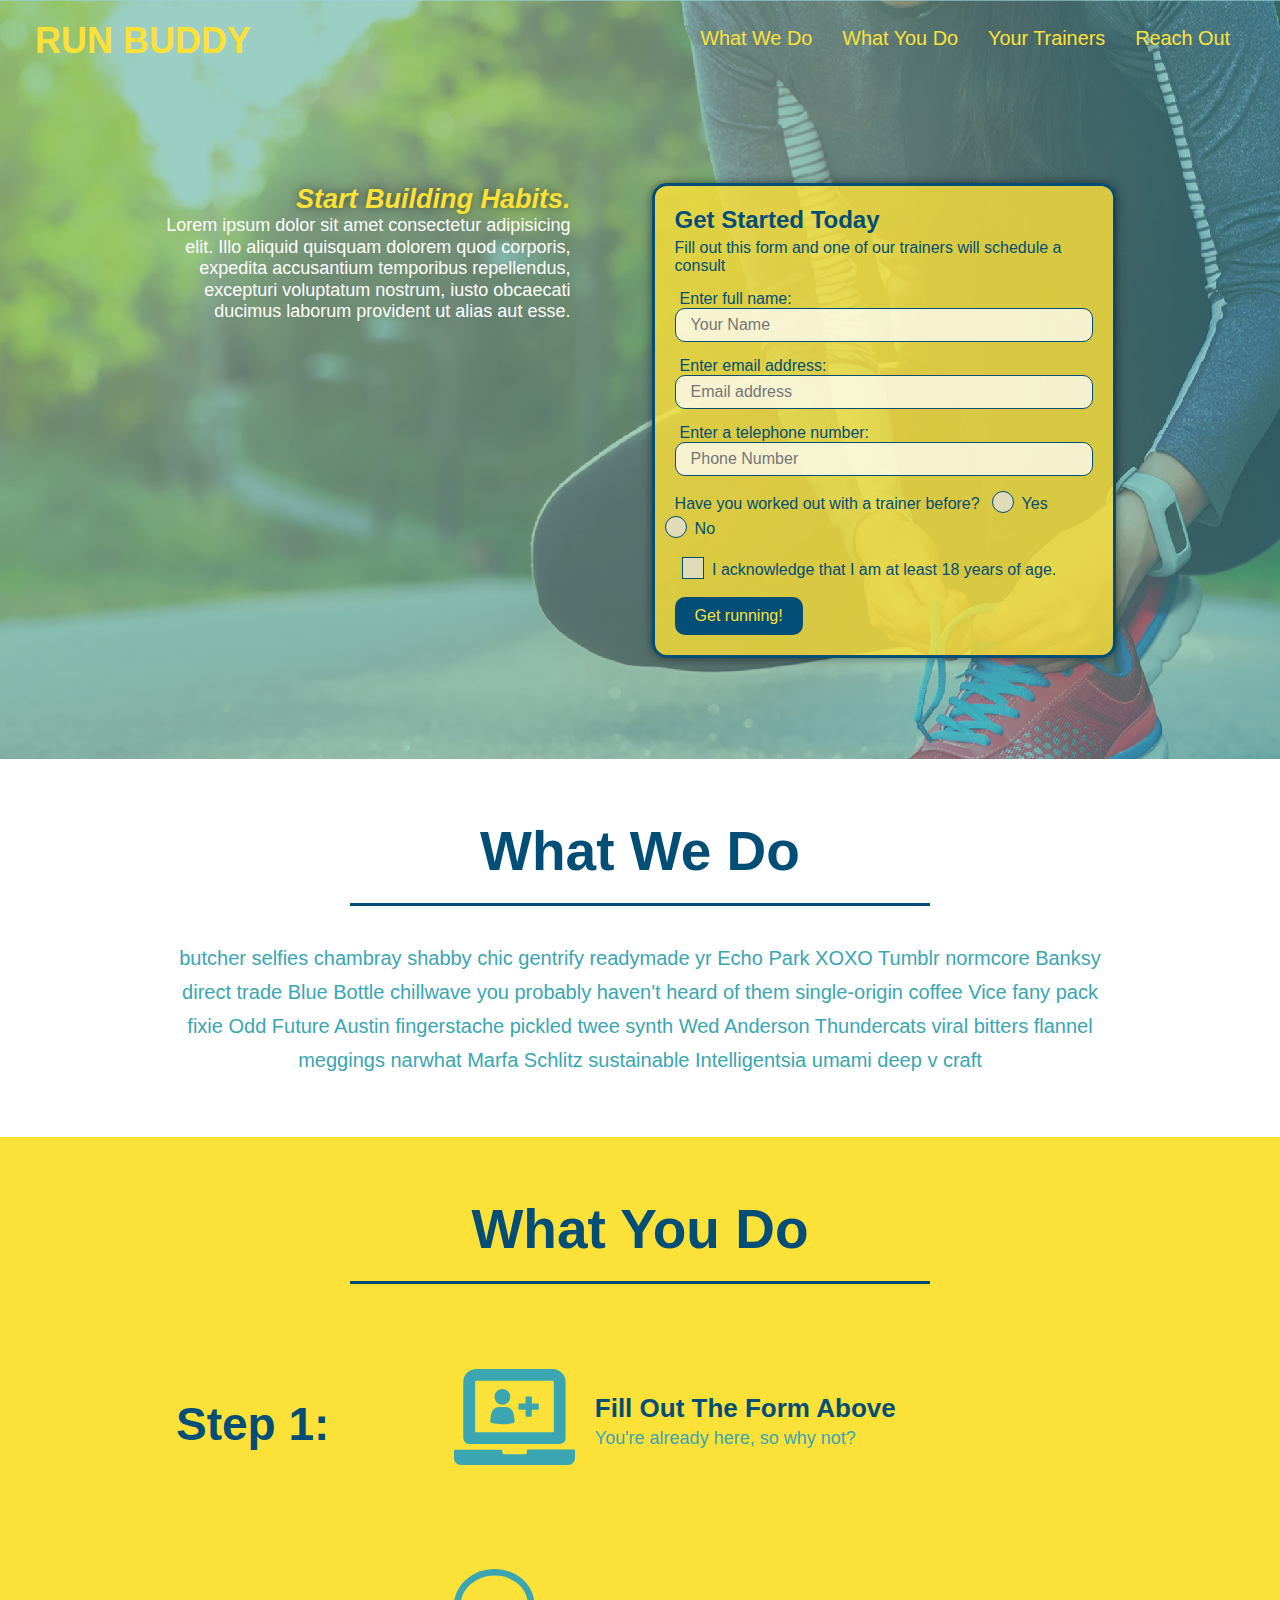
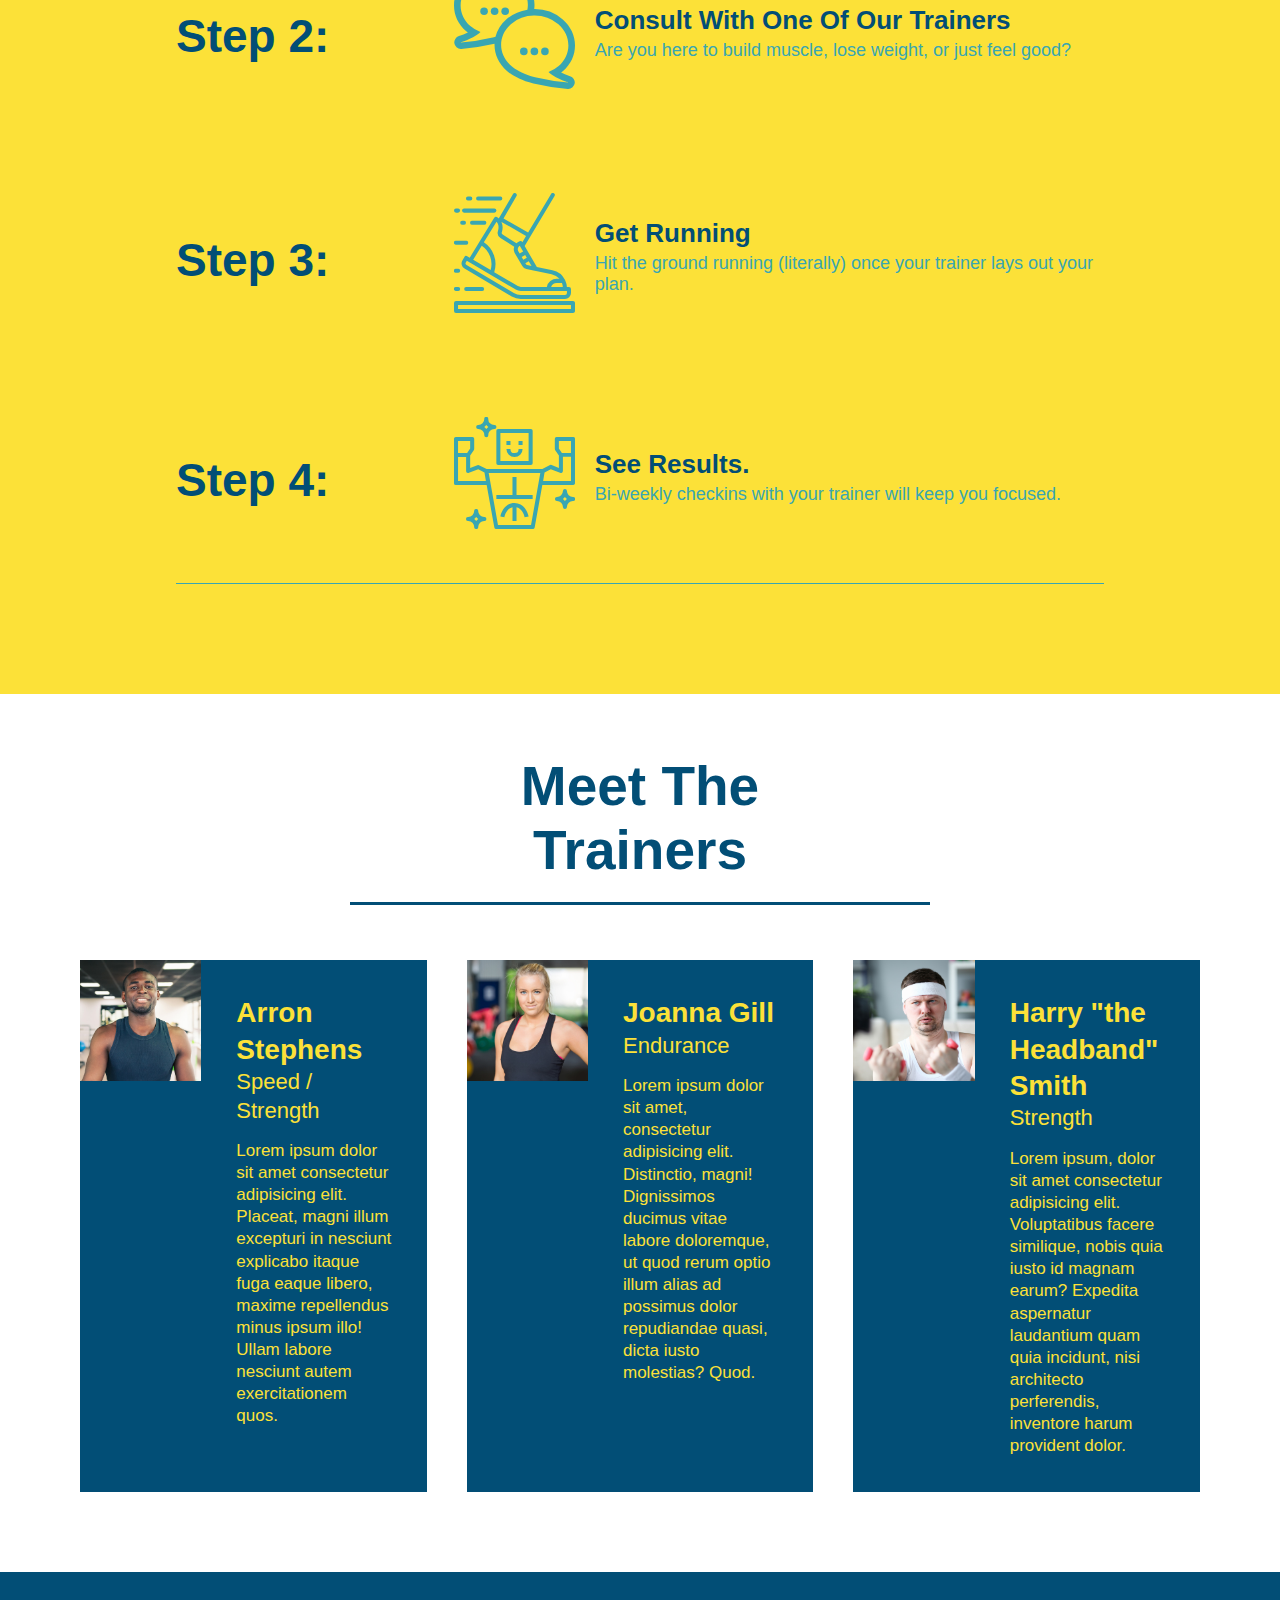
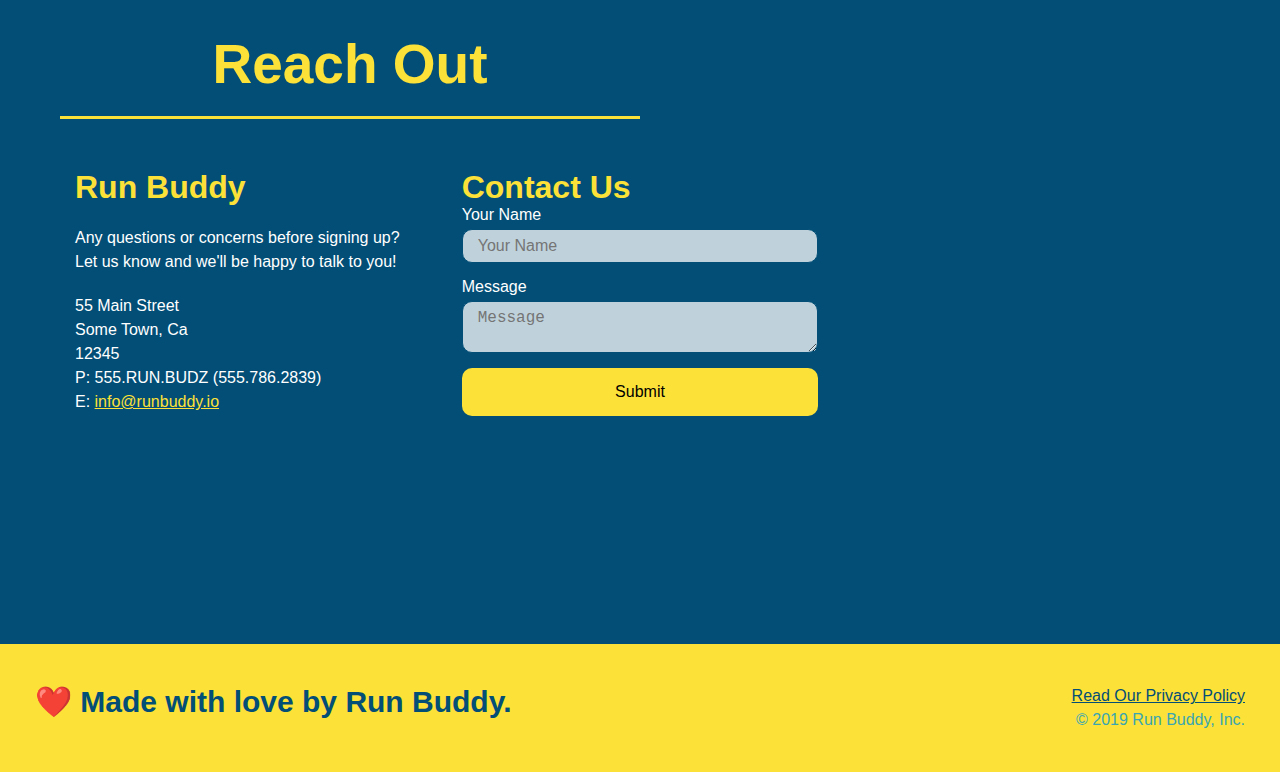
==== commit c7244fa6: "final css touches" ====
--- a/index.html
+++ b/index.html
@@ -55,17 +55,22 @@
         <input type="tel" placeholder="Phone Number" name="phone" id="phone" class="form-input"/>
         <p>
           Have you worked out with a trainer before?
-          <input type="radio" name="trainer-confirm" id="trainer-yes" />
-          <label for="trainer-yes">Yes</label>
-          <input type="radio" name="trainer-confirm" id="trainer-no" />
-          <label for="trainer-no">No</label>
-        </p>
-        <p>
-          <label for="checkbox" >
-          I acknowledge that I am at least 18 years of age.
-          </label>
-          <input type="checkbox" name="age-confirm" id="checkbox" />
-        </p>
+          <span class="radio-wrapper">
+            <input type="radio" name="trainer-confirm" id="trainer-yes" />
+            <label for="trainer-yes">Yes</label>
+          </span>
+          <span class="radio-wrapper">
+            <input type="radio" name="trainer-confirm" id="trainer-no" />
+            <label for="trainer-no">No</label>
+          </span>
+        </p>
+        <p>
+          <span class="checkbox-wrapper">
+            <input type="checkbox" name="age-confirmation" id="checkbox" />
+            <label for="checkbox">I acknowledge that I am at least 18 years of age.</label>
+          </span>
+        </p>
+          
         <button type="submit">
           Get running!
         </button>
--- a/assets/css/style.css
+++ b/assets/css/style.css
@@ -4,31 +4,46 @@
   box-sizing: border-box;
 }
 
+:root {
+  --primary-color: #fce138;
+  --secondary-color: #024e76;
+  --tertiary-color: #39a6b2;
+}
+
 body {
   /* more on this crazy alphanumerical value in a minute! */
-  color: #39a6b2;
+  color: var(--tertiary-color);
   font-family: Helvetica, Arial, sans-serif;
 }
 
 /* apply styles to <header> */
 header{
   padding: 20px 35px;
-  background-color: #39a6b2;
+  background-color: var(--tertiary-color);
   display: flex;
   justify-content: space-between;
   flex-wrap: wrap;
+  position: -webkit-sticky;
+  position: sticky;
+  top: 0;
+  background-image: url("../images/hero-bg.jpg");
+  background-size: cover;
+  background-position: center;
+  background-attachment: fixed;
+  background-position: 80%;
+  z-index: 9999;
 }
 
 header h1{
   font-weight: bold;
   font-size: 36px; 
-  color: #fce138;
+  color: var(--primary-color);
   margin: 0;
 }
 
 header a {
   text-decoration: none;
-  color: #fce138;
+  color: var(--primary-color);
 }
 
 header nav {
@@ -50,8 +65,15 @@
   font-size: 1.55vw;
 }
 
+header nav ul li a:hover {
+  background: var (--primary-color);
+  color: var(--secondary-color);
+  border-radius: 15px;
+  text-shadow: none;
+}
+
 footer {
-  background: #fce138;
+  background: var(--primary-color);
   width: 100%;
   padding: 40px 35px;
   display: flex;
@@ -60,7 +82,7 @@
 }
 
 footer h2 {
-  color: #024e76;
+  color: var(--secondary-color);
   font-size: 30px;
   margin: 0;
 }
@@ -71,7 +93,7 @@
 }
 
 footer a {
-  color: #024e76;
+  color: var(--secondary-color);
 }
 
 section{
@@ -87,16 +109,24 @@
   justify-content: center;
   flex-wrap: wrap;
   align-items: flex-start;
+  background-attachment: fixed;
+  background-position: 80%;
 }
 /* Hero Style End */
 
 .hero-form {
-  border: 3px solid #024e76;
-  background-color: #fce138;
+  border: 3px solid var(--secondary-color);
+  background-color: rgba(252, 225, 56, 0.8);
   padding: 20px;
-  color: #024e76;
+  color: var(--secondary-color);
   width: 40%;
   margin: 3.5%;
+  box-shadow: 0 0 10px rgba(0, 0, 0, 0.5);
+  border-radius: 15px;
+}
+
+.hero-form button: hover {
+  background-color: var(--tertiary-color);
 }
 
 .hero-form h3 {
@@ -120,7 +150,8 @@
 .hero-cta h2 {
   font-style: italic;
   font-size: 55 px;
-  color: #fce138;
+  color: var(--primary-color);
+  text-shadow: 0 0 10px rgba(0, 0, 0, 0.5);
 }
 
 .building-habits {
@@ -129,13 +160,20 @@
 }
 
 .form-input {
-  border: 1px solid #024e76;
+  border: 1px solid var(--secondary-color);
   display: block;
   padding: 7px 15px;
   font-size: 16px;
-  color: #024e76;
+  color: var(--secondary-color);
   width: 100%;
   margin-bottom: 15px;
+  border-radius: 10px;
+  background-color: rgba(255,255,255,0.75);
+}
+
+.form-input:focus {
+  background-color: rgba(255,255,255,1);
+  outline: none;
 }
 
 .hero-form label {
@@ -145,9 +183,10 @@
 .hero-form button {
   border: none;
   padding: 10px 20px;
-  background-color: #024e76;
-  color: #fce138;
+  background-color: var(--secondary-color);
+  color: var(--primary-color);
   font-size: 16px;
+  border-radius: 10px;
 }
 
 /* Hero Styles End */
@@ -155,7 +194,7 @@
 
 .intro p {
   line-height: 1.7;
-  color: #39a6b2;
+  color: var(--tertiary-color);
   width: 80%;
   font-size: 20px;
   margin: 0 auto;
@@ -163,12 +202,12 @@
 }
 
 .steps {
-  background: #fcd138;
+  background: var(--primary-color);
 }
 
 .section-title {
   font-size: 48px;
-  color: #024e76;
+  color: var(--secondary-color);
   border-bottom: 3px solid;
   padding-bottom: 20px;
   text-align: center;
@@ -177,15 +216,15 @@
 }
 
 .primary-border {
-  border-color: #fce138;
+  border-color: var(--primary-color);
 }
 
 .secondary-border {
-  border-color: #39a6b2;
+  border-color: var(--tertiary-color);
 }
 
 .step h3 {
-  color: #024e76;
+  color: var(--secondary-color);
   font-size: 46px;
   margin-top: 10px;
   flex: 1 30%;
@@ -196,14 +235,14 @@
 }
 
 .step-text p {
-  color: #39a6b2;
+  color: var(--tertiary-color);
   font-size: 18px;
 }
 
 .step-text h4 {
   font-size: 26px;
   line-height: 1.5;
-  color: #024e76;
+  color: var(--secondary-color);
   flex: 12;
 }
 
@@ -211,11 +250,14 @@
   margin: 50px auto;
   padding-bottom: 50px;
   width: 80%;
-  border-bottom: 1px solid #39a6b2;
   display: flex;
   flex-wrap: wrap;
   align-items: center;
   justify-content: space-between;
+}
+
+.step:last-child {
+  border-bottom: 1px solid var(--tertiary-color);
 }
 
 .step-info {
@@ -236,8 +278,8 @@
 
 .trainer {
   margin: 20px;
-  background: #024e76;
-  color: #fce138;
+  background: var(--secondary-color);
+  color: var(--primary-color);
   flex: 1;
 }
 
@@ -290,17 +332,17 @@
   padding: 0 100px 20px 100px;
   border-bottom: 3px solid;
   margin-bottom: 35px;
-  color:#024e76;
+  color:var(--secondary-color);
 }
 
 /* REACH OUT STYLES START */
 
 .contact {
-  background-color: #024e76;
+  background-color: var(--secondary-color);
 }
 
 .contact h2 {
-  color:#fce138;
+  color: var(--primary-color);
 }
 
 .contact-info iframe {
@@ -323,7 +365,7 @@
 }
 
 .contact-info h3 {
-  color: #fce138;
+  color: var(--primary-color);
   font-size: 32px;
 }
 
@@ -335,7 +377,7 @@
 }
 
 .contact-form input, .contact-form textarea {
-  border: 1px solid #024e76;
+  border: 1px solid var(--secondary-color);
   display: block;
   padding: 7px 15px;
   font-size: 16px;
@@ -343,40 +385,215 @@
   width: 100%;
   margin-bottom: 15px;
   margin-top: 5px;
+  border-radius: 10px;
+  background-color: rgba(255,255,255,0.75);
+}
+
+.contact-form input:focus, .contact-form textarea:focus {
+  background-color: rgba(255,255,255,1);
+  outline: none;
 }
 
 .contact-form button {
   width: 100%;
   border: none;
-  background: #fce138;
-  color: #024e76;
+  background: var(--primary-color);
+  color: var()--secondary-color;
   text-align: center;
   padding: 15px 0;
   font-size: 16px;
+  border-radius: 10px;
+}
+
+.contact-form {
+  
+}
+
+.contact-form button:hover {
+  color: var(--primary-color);
+  background: var(--tertiary-color);
 }
 
 .contact-info a {
-  color: #fce138;
+  color: var(--primary-color);
 }
 
 /* REACH OUT STYLES END */
 
 .flex-row {
   display: flex;
+}
+
+.checkbox-wrapper input, .radio-wrapper input {
+  opacity: 0;
+}
+
+.checkbox-wrapper label, .radio-wrapper label {
+  position: relative;
+  left: 10px;
+  margin: 10px;
+  line-height: 1.6;
+}
+
+.checkbox-wrapper label::before, .radio-wrapper label::before {
+  content: "";
+  height: 20px;
+  width: 20px;
+  background: rgba(225,225,225,0.75);
+  border: 1px solid var(--secondary-color);
+  position: absolute;
+  top: -4px;
+  left: -30px;
+}
+
+.radio-wrapper label::before {
+  border-radius: 50%;
+}
+
+.radio-wrapper label::after {
+  content: "";
+  width: 20px;
+  height: 20px;
+  border-radius: 50%;
+  background: var(--secondary-color);
+  position: absolute;
+  left: -29px;
+  top: -3px;
+  background-image: radial-gradient(circle, var(--tertiary-color), var(--secondary-color));
+}
+
+.checkbox-wrapper label::after {
+  content: "";
+  height: 6px;
+  width: 14px;
+  border-left: 2px solid var(--secondary-color);
+  border-bottom: 2px solid var(--secondary-color);
+  position: absolute;
+  left: -26px;
+  top: 1px;
+  transform: rotate(-58deg);
+}
+
+.checkbox-wrapper input + label::after,
+.radio-wrapper input + label::after {
+  content: none;
+}
+
+.checkbox-wrapper input:checked + label::after,
+.radio-wrapper input:checked + label::after {
+  content: "";
 }
 
 /* MEDIA QUERY FOR SMALLER DESKTOP SCREENS AND SMALLER */
 @media screen and (max-width: 980px) {
-  
+  header {
+    padding-bottom: 0;
+    justify-content: center;
+    position: relative;
+  }
+
+  header h1 {
+    width: 100%;
+    text-align: center;
+    text-shadow: 0 0 10px rgba(0, 0, 0, 0.5);
+  }
+
+  header nav ul {
+    margin-top: 20px;
+    width: 100%;
+    justify-content: center;
+  }
+
+  header nav ul li a {
+    font-size: 20px;
+    text-shadow: 0 0 10px rgba(0, 0, 0, 0.5);
+  }
+
+  footer h2, footer div {
+    text-align: center;
+    width: 100%;
+  }
+
+  .hero-cta, .hero-form {
+    width: 100%;
+  }
+
+  .hero-cta {
+    text-align: center;
+  }
+
+  .section-title {
+    width: 80%;
+  }
+
+  .trainer { 
+    flex: 0 70%;
+  }
+
+  .contact-info iframe{
+    flex: 1 100%;
+  }
 }
 
 /* MEDIA QUERY FOR TABLETS AND SMALLER */
 @media screen and (max-width: 768px) {
-  
+  section {
+    padding: 30px 15px;
+  }
+
+  .step h3 {
+    flex: 1 100%;
+    text-align: center;
+  }
+
+  .step-info {
+    flex: 2 100%;
+    text-align: center;
+    justify-content: center;
+  }
+
+  .step-img {
+    flex: 0 32%;
+    margin-right: 0;
+    margin-top: 15px;
+    margin-bottom: 15px;
+  }
+
+  .step-text {
+    flex: 100%;
+  }
+
 }
 
 /* MEDIA QUERY FOR MOBILE PHONES AND SMALLER */
 @media screen and (max-width: 575px) {
+  .hero-form button {
+    width: 100%;
+  }
+
+  .section-title {
+    width: 95%;
+  }
+
+  .intro p {
+    width: 100%;
+  }
+
+  .trainer {
+    flex: 0 100%;
+  }
+
+  .contact-info {
+    text-align: center;
+  }
+
+  .contact-info > * {
+    flex: 0 100%;
+  }
+
+  .contact-form {
+    order: 3;
+  }
   
 }
 
